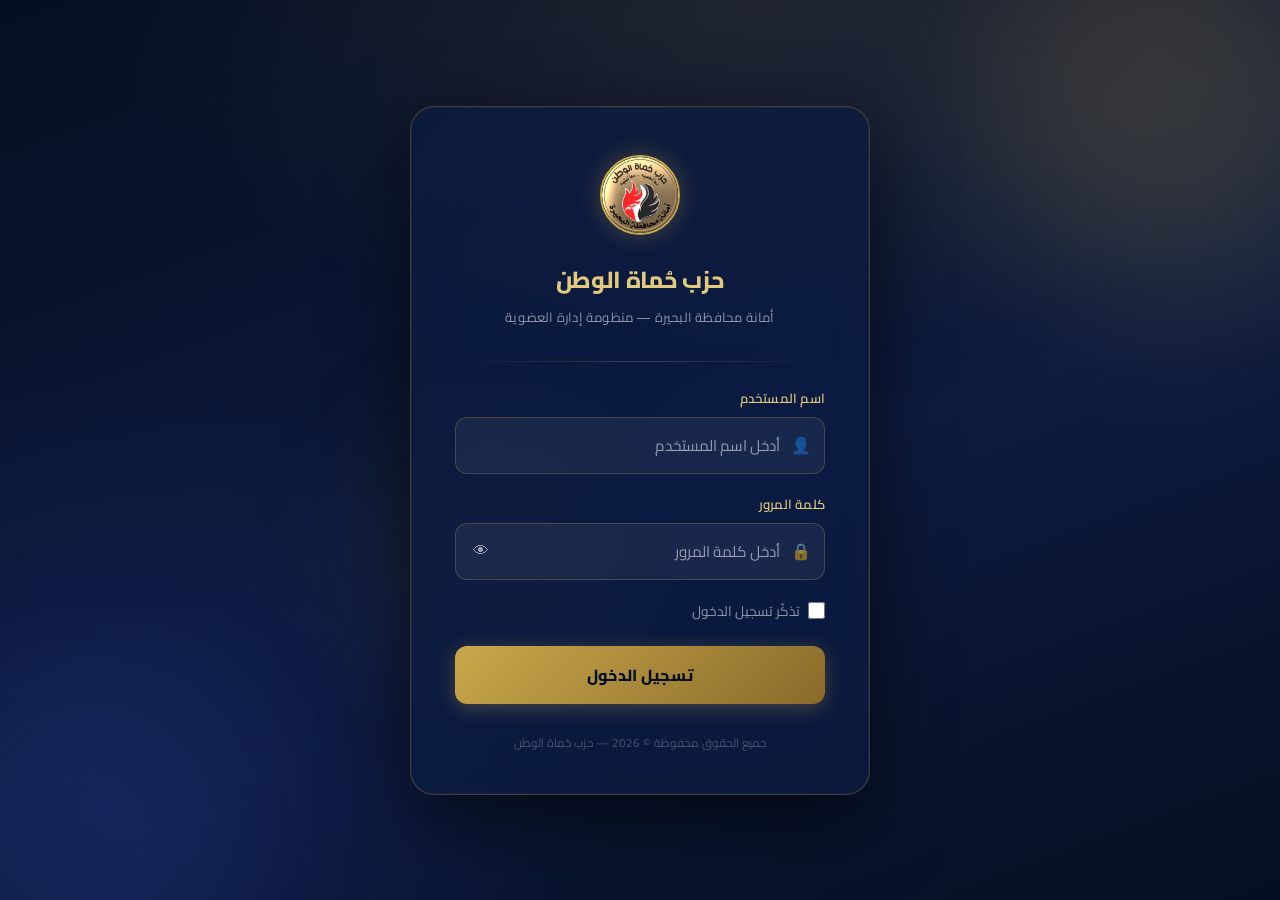
==== public/app.html @ d0244ce8 "feat: landing page + app separation + scrollbar fix" ====
<!DOCTYPE html>
<html lang="ar" dir="rtl">
<head>
  <meta charset="UTF-8">
  <meta name="viewport" content="width=device-width, initial-scale=1.0">
  <title>حزب حماة الوطن - منظومة طلبات العضوية وقاعدة البيانات</title>
  
  <!-- Google Fonts for premium Arabic typography -->
  <link rel="preconnect" href="https://fonts.googleapis.com">
  <link rel="preconnect" href="https://fonts.gstatic.com" crossorigin>
  <link href="https://fonts.googleapis.com/css2?family=Cairo:wght@400;600;700;800;900&family=Tajawal:wght@400;500;700;800&family=Amiri:ital,wght@0,400;0,700;1,400&display=swap" rel="stylesheet">
  
  <link rel="stylesheet" href="style.css?v=3.0">
  <link rel="shortcut icon" href="assets/badge.jpg" type="image/jpeg">
</head>
<body>

  <!-- Top App Navigation & Header -->
  <header class="app-header no-print">
    <div class="header-container">
      <div class="brand-box">
        <img src="assets/badge.jpg" alt="بادج حزب حماة الوطن - أمانة محافظة البحيرة" class="header-badge-img">
        <div class="brand-text">
          <h1>حزب حُماة الوطن</h1>
          <p class="slogan">معاً نحميه .. معاً نبنيه &bull; أمانة محافظة البحيرة</p>
        </div>
      </div>

      <nav class="nav-tabs" role="tablist">
        <button class="nav-tab active" data-target="tab-form" id="btn-tab-form">
          <span class="icon">📝</span>
          <span>استمارة العضوية</span>
        </button>
        <button class="nav-tab" data-target="tab-database" id="btn-tab-database">
          <span class="icon">🗄️</span>
          <span>سجل الأعضاء والبيانات</span>
          <span class="badge-count" id="header-member-count">0</span>
        </button>
        <button class="nav-tab" data-target="tab-stats" id="btn-tab-stats">
          <span class="icon">📊</span>
          <span>الإحصائيات والتقارير</span>
        </button>
        <button class="nav-tab" data-target="tab-print-preview" id="btn-tab-print-preview">
          <span class="icon">🖨️</span>
          <span>معاينة الطباعة الرسمية</span>
        </button>
        <button class="nav-tab" data-target="tab-users" id="btn-tab-users" onclick="fetchUsers()" style="display:none">
          <span class="icon">👥</span>
          <span>إدارة المستخدمين</span>
        </button>
      </nav>

      <div class="header-actions">
        <button class="btn-home-icon" onclick="switchTab('tab-form'); resetForm();" title="الصفحة الرئيسية">
          🏠
        </button>
        <button class="btn btn-outline" id="btn-export-header" title="تصدير قاعدة البيانات إلى ملف Excel" onclick="exportCSV()">
          📥 تصدير Excel
        </button>
        <button class="btn btn-primary" onclick="switchTab('tab-form'); resetForm();" id="btn-new-app">
          ➕ طلب جديد
        </button>
        <!-- User Info -->
        <div id="header-user-info" class="header-user-info"></div>
      </div>
    </div>
  </header>

  <!-- Main Application Container -->
  <main class="main-content">
    
    <!-- ========================================================================= -->
    <!-- TAB 1: استمارة طلب العضوية الإلكترونية -->
    <!-- ========================================================================= -->
    <section id="tab-form" class="tab-pane active no-print">
      <div class="form-wrapper">
        
        <!-- Form Header Card -->
        <div class="form-title-card">
          <div class="title-decor-badge">
            <img src="assets/badge.jpg" alt="شعار حماة الوطن" class="badge-form-top">
          </div>
          <div class="title-details">
            <span class="party-subhead">جمهورية مصر العربية &bull; حزب حماة الوطن</span>
            <h2 id="form-main-heading">استمارة طلب عضوية</h2>
            <p class="party-motto">"معاً نحميه .. معاً نبنيه - حزب كل المصريين"</p>
          </div>
          <div class="form-meta-tag">
            <span class="meta-label" id="form-mode-label">طلب انضمام جديد</span>
            <span class="meta-number" id="form-display-number">HW-BH-2026-XXXX</span>
          </div>
        </div>

        <!-- نوع الطلب: عضو جديد أم تجديد عضوية -->
        <div class="membership-type-selector-card">
          <div class="selector-header">
            <h3>📌 اختر نوع المعاملة :</h3>
            <p>يرجى تحديد ما إذا كنت تنضم للحزب لأول مرة، أو عضو مسجل ترغب في تجديد العضوية وتحديث بياناتك</p>
          </div>
          <div class="mode-options-grid">
            <label class="mode-option-card active" id="card-mode-new" onclick="setMembershipMode('new')">
              <input type="radio" name="membership_mode" value="new" checked>
              <div class="mode-content">
                <span class="mode-icon">🌟</span>
                <div class="mode-text">
                  <strong>عضو جديد (طلب انضمام لأول مرة)</strong>
                  <p>تسجيل استمارة عضوية جديدة وإدخال البيانات لأول مرة</p>
                </div>
              </div>
            </label>

            <label class="mode-option-card" id="card-mode-renew" onclick="setMembershipMode('renew')">
              <input type="radio" name="membership_mode" value="renew">
              <div class="mode-content">
                <span class="mode-icon">🔄</span>
                <div class="mode-text">
                  <strong>عضو قائم (تجديد عضوية / تحديث بيانات)</strong>
                  <p>استرجاع البيانات تلقائياً بالرقم القومي أو الاسم لتجديد العضوية</p>
                </div>
              </div>
            </label>
          </div>

          <!-- صندوق البحث والاسترجاع للعضو القائم -->
          <div id="renewal-search-box" class="renewal-search-container hidden">
            <div class="renewal-search-inner">
              <label for="renew-search-input">
                <strong>🔍 استرجاع بيانات العضو المسجل من قاعدة البيانات :</strong>
              </label>
              <div class="search-input-group">
                <input type="text" id="renew-search-input" placeholder="أدخل الرقم القومي (١٤ رقم) أو الاسم أو رقم العضوية..." autocomplete="off">
                <button type="button" class="btn btn-primary" onclick="searchExistingMember()" id="btn-renew-search">
                  ⚡ بحث واسترجاع البيانات
                </button>
              </div>
              <div id="renew-search-results" class="search-dropdown-results hidden"></div>
              <div id="renew-alert-box" class="renew-alert-box hidden"></div>
            </div>
          </div>
        </div>

        <form id="membership-form" class="official-form" novalidate>
          <input type="hidden" id="edit-member-id" value="">

          <!-- القسم الأول: البيانات الشخصية والوظيفية -->
          <div class="form-section">
            <div class="section-header">
              <span class="section-num">١</span>
              <h3>البيانات الشخصية وبيانات الإقامة والعمل</h3>
            </div>

            <div class="grid-2-cols">
              
              <!-- الاسم رباعي -->
              <div class="form-group required">
                <label for="full_name">الاســـم رباعـــي :</label>
                <div class="input-wrap">
                  <input type="text" id="full_name" name="full_name" required placeholder="أدخل الاسم رباعياً كما هو بالبطاقة" autocomplete="name">
                </div>
              </div>

              <!-- اسم الشهرة -->
              <div class="form-group">
                <label for="nickname">اســـم الشهـــرة :</label>
                <div class="input-wrap">
                  <input type="text" id="nickname" name="nickname" placeholder="اسم الشهرة أو اللقب المعروف به">
                </div>
              </div>

              <!-- الرقم القومي -->
              <div class="form-group required">
                <label for="national_id">الرقـــم القومـــي (١٤ رقماً) :</label>
                <div class="input-wrap">
                  <input type="text" id="national_id" name="national_id" maxlength="14" required placeholder="الرقم القومي المكون من 14 رقم" pattern="[0-9]{14}">
                </div>
                <small class="field-hint" id="nid-hint">سيتم استنتاج تاريخ الميلاد والمحافظة تلقائياً من الرقم القومي</small>
              </div>

              <!-- صادر من وتاريخه -->
              <div class="grid-2-subcols">
                <div class="form-group">
                  <label for="id_issued_by">صــــادر مـــن :</label>
                  <input type="text" id="id_issued_by" name="id_issued_by" placeholder="سجل مدني دمنهور / كفر الدوار...">
                </div>
                <div class="form-group">
                  <label for="id_issue_date">بتاريـــــــــخ :</label>
                  <input type="date" id="id_issue_date" name="id_issue_date">
                </div>
              </div>

              <!-- البريد الإلكتروني -->
              <div class="form-group">
                <label for="email">البريد الإلكتروني :</label>
                <div class="input-wrap">
                  <input type="email" id="email" name="email" placeholder="example@domain.com" dir="ltr" class="ltr-input">
                </div>
              </div>

              <!-- تاريخ الميلاد -->
              <div class="form-group">
                <label for="birth_date">تاريـــخ الميـــلاد :</label>
                <input type="date" id="birth_date" name="birth_date">
              </div>

              <!-- محل الإقامة الحالي -->
              <div class="form-group">
                <label for="address">محل الإقامة الحالي :</label>
                <input type="text" id="address" name="address" placeholder="العنوان بالتفصيل (المركز / الحي / الشارع)">
              </div>

              <!-- المحافظة -->
              <div class="form-group">
                <label for="governorate">المحافظــــــــــــــة :</label>
                <select id="governorate" name="governorate" onchange="handleGovernorateChange()">
                  <option value="البحيرة" selected>البحيرة</option>
                  <option value="الإسكندرية">الإسكندرية</option>
                  <option value="القاهرة">القاهرة</option>
                  <option value="الجيزة">الجيزة</option>
                  <option value="الغربية">الغربية</option>
                  <option value="كفر الشيخ">كفر الشيخ</option>
                  <option value="المنوفية">المنوفية</option>
                  <option value="الشرقية">الشرقية</option>
                  <option value="الدقهلية">الدقهلية</option>
                  <option value="دمياط">دمياط</option>
                  <option value="مرسى مطروح">مرسى مطروح</option>
                  <option value="القليوبية">القليوبية</option>
                  <option value="محافظة أخرى">محافظة أخرى...</option>
                </select>
              </div>

              <!-- الدائرة الانتخابية (Combobox) -->
              <div class="form-group" id="electoral-district-container">
                <label for="electoral_district">الدائرة الانتخابيـة (المركز / البندر) :</label>
                <select id="electoral_district" name="electoral_district" onchange="handleElectoralDistrictChange()">
                  <option value="">-- اختر المركز أو الدائرة الانتخابية (محافظة البحيرة) --</option>
                  <option value="بندر دمنهور">بندر دمنهور</option>
                  <option value="مركز دمنهور">مركز دمنهور</option>
                  <option value="بندر كفر الدوار">بندر كفر الدوار</option>
                  <option value="مركز كفر الدوار">مركز كفر الدوار</option>
                  <option value="ايتاي البارود">ايتاي البارود</option>
                  <option value="الدلنجات">الدلنجات</option>
                  <option value="كوم حمادة">كوم حمادة</option>
                  <option value="شبراخيت">شبراخيت</option>
                  <option value="الرحمانية">الرحمانية</option>
                  <option value="المحمودية">المحمودية</option>
                  <option value="رشيد">رشيد</option>
                  <option value="ادكو">ادكو</option>
                  <option value="ابوحمص">ابوحمص</option>
                  <option value="حوش عيسى">حوش عيسى</option>
                  <option value="ابو المطامير">ابو المطامير</option>
                  <option value="النوبارية">النوبارية</option>
                  <option value="بدر">بدر</option>
                  <option value="وادى النطرون">وادى النطرون</option>
                  <option value="other">مركز / دائرة أخرى (كتابة يدوية)...</option>
                </select>
                <input type="text" id="electoral_district_custom" name="electoral_district_custom" placeholder="اكتب اسم المركز / الدائرة الانتخابية يدوياً..." style="display:none; margin-top: 8px;">
                <small class="field-hint">📍 قائمة منسدلة (Combobox) تحتوي على كافة مراكز وبنادر محافظة البحيرة للاختيار المباشر منها.</small>
              </div>

              <!-- النقابة المنتمي إليها -->
              <div class="form-group">
                <label for="syndicate">النقابة المنتمي إليها :</label>
                <input type="text" id="syndicate" name="syndicate" placeholder="نقابة المهندسين / الأطباء / المعلمين / المحامين / التجاريين...">
              </div>

              <!-- آخر مؤهل ودرجة علمية -->
              <div class="form-group">
                <label for="qualification">آخر مؤهل ودرجة علمية :</label>
                <input type="text" id="qualification" name="qualification" placeholder="بكالوريوس / ليسانس / ماجستير / دكتوراه / دبلوم...">
              </div>

              <!-- الوظيفة -->
              <div class="form-group">
                <label for="job_title">الوظيفـــــــــــــــــــة :</label>
                <input type="text" id="job_title" name="job_title" placeholder="المسمى الوظيفي الحالي">
              </div>

              <!-- محل العمل -->
              <div class="form-group">
                <label for="workplace">محــــل العمـــــــل :</label>
                <input type="text" id="workplace" name="workplace" placeholder="اسم الجهة أو الشركة أو المؤسسة">
              </div>

              <!-- قطاع العمل ومجالاته -->
              <div class="form-group">
                <label for="work_sector">قطاع العمل ومجالاته :</label>
                <input type="text" id="work_sector" name="work_sector" placeholder="حكومي / خاص / أعمال حرة / قطاع طبي / تعليم / زراعي...">
              </div>

              <!-- رقم التليفون -->
              <div class="form-group">
                <label for="phone">رقـــــم التليفــــــون :</label>
                <input type="text" id="phone" name="phone" placeholder="التليفون الأرضي (مع كود المحافظة)" dir="ltr" class="ltr-input">
              </div>

              <!-- رقم المحمول -->
              <div class="form-group required">
                <label for="mobile">رقــــم المحمـــــول :</label>
                <input type="text" id="mobile" name="mobile" required placeholder="01xxxxxxxxx" dir="ltr" class="ltr-input" maxlength="11">
              </div>

            </div>

            <!-- المناصب العامة أو التطوعية -->
            <div class="form-group full-width" style="margin-top: 15px;">
              <label for="public_positions">المناصب العامة أو التطوعية في أية جهات أو مؤسسات حالياً أو سابقاً :</label>
              <textarea id="public_positions" name="public_positions" rows="2" placeholder="المناصب القيادية، الجمعيات الخيرية، المجالس التطوعية، النقابية أو المجتمعية..."></textarea>
            </div>
          </div>

          <!-- القسم الثاني: الأنشطة التي يمكن المشاركة فيها -->
          <div class="form-section">
            <div class="section-header">
              <span class="section-num">٢</span>
              <h3>الأنشطة التي يمكن المشاركة فيها :</h3>
            </div>
            <p class="section-desc">حدد اللجان أو الأنشطة الحزبية التي ترغب في تفعيل عضويتك ومشاركتك من خلالها (يمكنك اختيار أكثر من نشاط):</p>

            <div class="activities-grid">
              <label class="activity-card">
                <input type="checkbox" name="activities" value="شبابي">
                <span class="card-box">
                  <span class="act-icon">⚡</span>
                  <span class="act-title">شبابي</span>
                </span>
              </label>

              <label class="activity-card">
                <input type="checkbox" name="activities" value="ثقافي">
                <span class="card-box">
                  <span class="act-icon">📚</span>
                  <span class="act-title">ثقافي</span>
                </span>
              </label>

              <label class="activity-card">
                <input type="checkbox" name="activities" value="سياسي">
                <span class="card-box">
                  <span class="act-icon">🏛️</span>
                  <span class="act-title">سياسي</span>
                </span>
              </label>

              <label class="activity-card">
                <input type="checkbox" name="activities" value="علمي">
                <span class="card-box">
                  <span class="act-icon">🔬</span>
                  <span class="act-title">علمي</span>
                </span>
              </label>

              <label class="activity-card">
                <input type="checkbox" name="activities" value="مرأة">
                <span class="card-box">
                  <span class="act-icon">👩</span>
                  <span class="act-title">مرأة</span>
                </span>
              </label>

              <label class="activity-card">
                <input type="checkbox" name="activities" value="جماهيري">
                <span class="card-box">
                  <span class="act-icon">👥</span>
                  <span class="act-title">جماهيري</span>
                </span>
              </label>

              <label class="activity-card">
                <input type="checkbox" name="activities" value="تنظيم">
                <span class="card-box">
                  <span class="act-icon">📋</span>
                  <span class="act-title">تنظيم</span>
                </span>
              </label>

              <label class="activity-card">
                <input type="checkbox" name="activities" value="إعلام">
                <span class="card-box">
                  <span class="act-icon">🎙️</span>
                  <span class="act-title">إعلام</span>
                </span>
              </label>

              <label class="activity-card">
                <input type="checkbox" name="activities" value="علاقات عامة">
                <span class="card-box">
                  <span class="act-icon">🤝</span>
                  <span class="act-title">علاقات عامة</span>
                </span>
              </label>

              <label class="activity-card">
                <input type="checkbox" name="activities" value="رياضي">
                <span class="card-box">
                  <span class="act-icon">⚽</span>
                  <span class="act-title">رياضي</span>
                </span>
              </label>

              <label class="activity-card">
                <input type="checkbox" name="activities" value="استراتيجي">
                <span class="card-box">
                  <span class="act-icon">🎯</span>
                  <span class="act-title">استراتيجي</span>
                </span>
              </label>
            </div>
          </div>

          <!-- القسم الثالث: الانتماء لأحزاب أخرى والترشح للانتخابات -->
          <div class="form-section">
            <div class="section-header">
              <span class="section-num">٣</span>
              <h3>السجل السياسي والانتخابي السابق</h3>
            </div>

            <!-- هل سبق الانتماء لأحزاب أخرى -->
            <div class="conditional-block">
              <div class="radio-question">
                <span class="q-title">هل سبق الانتماء لأحزاب أخرى ؟</span>
                <div class="radio-options">
                  <label class="radio-label">
                    <input type="radio" name="previous_parties_status" value="yes" onchange="togglePartiesDetails(true)">
                    <span>(نعم)</span>
                  </label>
                  <label class="radio-label">
                    <input type="radio" name="previous_parties_status" value="no" checked onchange="togglePartiesDetails(false)">
                    <span>(لا)</span>
                  </label>
                </div>
              </div>

              <div id="parties-details-box" class="sub-fields-box hidden">
                <p class="sub-instruction">في حال نعم اذكر اسم الحزب أو الأحزاب خلال آخر ٢٠ سنة :</p>
                <div class="grid-2-cols">
                  <div class="form-group inline-numbered">
                    <span class="item-num">١-</span>
                    <input type="text" id="prev_party_1" placeholder="اسم الحزب الأول">
                  </div>
                  <div class="form-group inline-numbered">
                    <span class="item-num">٣-</span>
                    <input type="text" id="prev_party_3" placeholder="اسم الحزب الثالث">
                  </div>
                  <div class="form-group inline-numbered">
                    <span class="item-num">٢-</span>
                    <input type="text" id="prev_party_2" placeholder="اسم الحزب الثاني">
                  </div>
                  <div class="form-group inline-numbered">
                    <span class="item-num">٤-</span>
                    <input type="text" id="prev_party_4" placeholder="اسم الحزب الرابع">
                  </div>
                </div>
              </div>
            </div>

            <hr class="section-divider">

            <!-- هل سبق الترشح في أية انتخابات -->
            <div class="conditional-block">
              <div class="radio-question">
                <span class="q-title">هل سبق الترشح في أية انتخابات من قبل ؟</span>
                <div class="radio-options">
                  <label class="radio-label">
                    <input type="radio" name="elections_nomination_status" value="yes" onchange="toggleElectionsDetails(true)">
                    <span>(نعم)</span>
                  </label>
                  <label class="radio-label">
                    <input type="radio" name="elections_nomination_status" value="no" checked onchange="toggleElectionsDetails(false)">
                    <span>(لا)</span>
                  </label>
                </div>
              </div>

              <div id="elections-details-box" class="sub-fields-box hidden">
                <p class="sub-instruction">في حال ذكر نعم برجاء ذكر جهة الترشيح :</p>
                <div class="election-entities-wrap">
                  <label class="check-inline"><input type="checkbox" name="elections_entities" value="مجلس نواب"> مجلس نواب</label>
                  <label class="check-inline"><input type="checkbox" name="elections_entities" value="مجلس شيوخ"> مجلس شيوخ</label>
                  <label class="check-inline"><input type="checkbox" name="elections_entities" value="أندية نقابات"> أندية نقابات</label>
                  <label class="check-inline"><input type="checkbox" name="elections_entities" value="مجالس محلية"> مجالس محلية</label>
                  <label class="check-inline"><input type="checkbox" name="elections_entities" value="اتحادات رياضية"> اتحادات رياضية</label>
                  <label class="check-inline"><input type="checkbox" name="elections_entities" value="مراكز شباب"> مراكز شباب</label>
                  <label class="check-inline"><input type="checkbox" name="elections_entities" value="اتحادات طلابية"> اتحادات طلابية</label>
                  <label class="check-inline"><input type="checkbox" name="elections_entities" value="أخرى" id="chk-election-other" onchange="document.getElementById('elections_other_entity').disabled = !this.checked"> أخرى :</label>
                  <input type="text" id="elections_other_entity" name="elections_other_entity" placeholder="حدد جهة الترشيح الأخرى" disabled class="small-text-input">
                </div>

                <div class="form-group full-width" style="margin-top: 15px;">
                  <label for="elections_details">برجاء إثبات أعوام الترشح ونتيجتها وأية بيانات ترغب في إثباتها بشأن النشاط العام والسياسي :</label>
                  <textarea id="elections_details" name="elections_details" rows="2" placeholder="اكتب تفاصيل أعوام الترشح والنتائج المحققة والمشاركات العامة..."></textarea>
                </div>
              </div>
            </div>

            <hr class="section-divider">

            <!-- اسم مؤيد الطلب وصفته -->
            <div class="grid-2-cols">
              <div class="form-group">
                <label for="endorser_name">اسم مؤيد الطلب :</label>
                <input type="text" id="endorser_name" name="endorser_name" placeholder="اسم العضو أو القيادي المؤيد للطلب">
              </div>
              <div class="form-group">
                <label for="endorser_title">صفتـــــــــــه :</label>
                <input type="text" id="endorser_title" name="endorser_title" placeholder="صفته الحزبية أو الوظيفية">
              </div>
            </div>
          </div>

          <!-- القسم الرابع: المرفقات (الصورة الشخصية وبطاقة الرقم القومي) -->
          <div class="form-section">
            <div class="section-header">
              <span class="section-num">٤</span>
              <h3>المرفقات والمستندات المطلوبة (صورة البطاقة + صور شخصية)</h3>
            </div>
            
            <div class="grid-2-cols upload-section">
              
              <!-- الصورة الشخصية -->
              <div class="upload-card">
                <div class="upload-info">
                  <span class="upload-icon">👤</span>
                  <h4>الصورة الشخصية (حديثة)</h4>
                  <p>مرفق ٢ صورة شخصية للمتقدم</p>
                </div>
                <div class="upload-control">
                  <input type="file" id="input_photo" accept="image/*" class="file-input-hidden" onchange="handleFilePreview(this, 'preview_photo')">
                  <label for="input_photo" class="btn btn-file">📁 اختيار صورة</label>
                  <div class="preview-box" id="box_preview_photo">
                    <img id="preview_photo" src="assets/badge.jpg" alt="معاينة الصورة الشخصية">
                  </div>
                </div>
              </div>

              <!-- صورة بطاقة الرقم القومي -->
              <div class="upload-card">
                <div class="upload-info">
                  <span class="upload-icon">🪪</span>
                  <h4>صورة بطاقة الرقم القومي</h4>
                  <p>مرفق صورة بطاقة الرقم القومي سارية</p>
                </div>
                <div class="upload-control">
                  <input type="file" id="input_national_id" accept="image/*" class="file-input-hidden" onchange="handleFilePreview(this, 'preview_national_id')">
                  <label for="input_national_id" class="btn btn-file">📁 اختيار صورة البطاقة</label>
                  <div class="preview-box id-card-preview" id="box_preview_nid">
                    <img id="preview_national_id" src="assets/badge.jpg" alt="معاينة بطاقة الرقم القومي">
                  </div>
                </div>
              </div>

            </div>
          </div>

          <!-- القسم الخامس: التعليمات والإقرار الرسمي (تكتب كما هي دون أي تحريف) -->
          <div class="form-section pledge-section">
            <div class="pledge-header">
              <span class="badge-eagle">🦅</span>
              <h3>السيد الفريق / رئيس الحزب</h3>
            </div>

            <div class="official-pledge-text">
              <p>
                <strong>« أرغب في الانضمام لحزب حماة الوطن .. مؤمناً بلائحته وأهدافه .. مقدراً لكل جهد من أجل رفعة مصرنا الحبيبة وأقر أنني لست عضواً في أي حزب سياسي آخر وبياناتي عالية صحيحة وعلى مسئوليتي. وهذا إقرار مني بذلك ... »</strong>
              </p>
            </div>

            <div class="pledge-signatures-grid">
              <div class="sig-col">
                <div class="sig-row">
                  <span class="sig-title">التاريـــــخ :</span>
                  <span class="sig-val" id="pledge-date-val">2026 / 08 / 15</span>
                </div>
                <div class="sig-row">
                  <span class="sig-title">الـــــرأي :</span>
                  <span class="sig-val text-muted">[ خاص بأمانة شئون العضوية ]</span>
                </div>
              </div>

              <div class="sig-col">
                <div class="sig-row">
                  <span class="sig-title">الاســـــم :</span>
                  <span class="sig-val font-bold" id="pledge-name-val">مقدم الطلب</span>
                </div>
                <div class="sig-row">
                  <span class="sig-title">التوقيــــع :</span>
                  <div class="signature-line-box">
                    <label class="check-pledge">
                      <input type="checkbox" id="pledge-agreed" required checked>
                      <span>أقر بصحة البيانات وموافقتي على نص الإقرار أعلاه</span>
                    </label>
                  </div>
                </div>
              </div>
            </div>

            <div class="official-footer-note">
              <div class="officer-box">
                <span class="note-attachments">📌 مرفق صورة الرقم القومي + ٢ صورة شخصية</span>
                <span class="officer-sign">أمين شئون العضوية : ( ............................................... )</span>
              </div>
              <div class="party-seal-text">
                حزب حماة الوطن - حزب كل المصريين
              </div>
            </div>
          </div>

          <!-- أزرار الإجراءات -->
          <div class="form-actions-bar">
            <button type="submit" class="btn btn-success btn-lg" id="btn-submit-form">
              💾 حفظ وتسجيل الاستمارة في قاعدة البيانات
            </button>
            <button type="button" class="btn btn-secondary btn-lg" onclick="saveAndPrintPreview()">
              🖨️ حفظ ومعاينة الطباعة الرسمية
            </button>
            <button type="button" class="btn btn-outline btn-lg" onclick="resetForm()">
              🔄 تفريغ الحقول
            </button>
          </div>

        </form>
      </div>
    </section>

    <!-- ========================================================================= -->
    <!-- TAB 2: سجل وقاعدة بيانات الأعضاء (Dashboard) -->
    <!-- ========================================================================= -->
    <section id="tab-database" class="tab-pane no-print">
      <div class="database-wrapper">
        
        <!-- Dashboard Top Bar -->
        <div class="db-header-card">
          <div class="db-title-area">
            <h2>سجل أعضاء حزب حماة الوطن</h2>
            <p>قاعدة البيانات المركزية لأمانة محافظة البحيرة - عرض وتصفية وبحث وطباعة الاستمارات</p>
          </div>
          <div class="db-actions-area">
            <button class="btn btn-excel" onclick="exportCSV()">
              📊 تصدير البيانات إلى Excel (CSV)
            </button>
            <button class="btn btn-primary" onclick="switchTab('tab-form'); resetForm();">
              ➕ إضافة استمارة جديدة
            </button>
          </div>
        </div>

        <!-- Filter & Search Controls -->
        <div class="filter-card">
          <div class="search-box">
            <span class="search-icon">🔍</span>
            <input type="text" id="search-input" placeholder="ابحث بالاسم، الرقم القومي، رقم المحمول، الدائرة، الوظيفة..." onkeyup="debounceSearch()">
          </div>

          <div class="filter-dropdowns">
            <div class="filter-item">
              <label>اللجنة / النشاط :</label>
              <select id="filter-activity" onchange="fetchMembers()">
                <option value="">جميع الأنشطة واللجان</option>
                <option value="شبابي">شبابي</option>
                <option value="ثقافي">ثقافي</option>
                <option value="سياسي">سياسي</option>
                <option value="علمي">علمي</option>
                <option value="مرأة">مرأة</option>
                <option value="جماهيري">جماهيري</option>
                <option value="تنظيم">تنظيم</option>
                <option value="إعلام">إعلام</option>
                <option value="علاقات عامة">علاقات عامة</option>
                <option value="رياضي">رياضي</option>
                <option value="استراتيجي">استراتيجي</option>
              </select>
            </div>

            <div class="filter-item">
              <label>حالة الطلب :</label>
              <select id="filter-status" onchange="fetchMembers()">
                <option value="">جميع الحالات</option>
                <option value="قيد المراجعة">قيد المراجعة</option>
                <option value="معتمد">معتمد</option>
                <option value="مقبول">مقبول</option>
                <option value="مرفوض">مرفوض</option>
              </select>
            </div>

            <div class="filter-item">
              <label>المحافظة :</label>
              <select id="filter-governorate" onchange="handleFilterGovChange()">
                <option value="">جميع المحافظات</option>
                <option value="البحيرة">البحيرة</option>
                <option value="الإسكندرية">الإسكندرية</option>
                <option value="القاهرة">القاهرة</option>
                <option value="الجيزة">الجيزة</option>
                <option value="الغربية">الغربية</option>
                <option value="كفر الشيخ">كفر الشيخ</option>
              </select>
            </div>

            <div class="filter-item" id="filter-district-item">
              <label>الدائرة الانتخابية :</label>
              <select id="filter-district" onchange="fetchMembers()">
                <option value="">جميع الدوائر</option>
                <option value="بندر دمنهور">بندر دمنهور</option>
                <option value="مركز دمنهور">مركز دمنهور</option>
                <option value="ايتاي البارود">ايتاي البارود</option>
                <option value="الدلنجات">الدلنجات</option>
                <option value="كوم حمادة">كوم حمادة</option>
                <option value="شبراخيت">شبراخيت</option>
                <option value="الرحمانية">الرحمانية</option>
                <option value="المحمودية">المحمودية</option>
                <option value="رشيد">رشيد</option>
                <option value="ادكو">ادكو</option>
                <option value="بندر كفر الدوار">بندر كفر الدوار</option>
                <option value="مركز كفر الدوار">مركز كفر الدوار</option>
                <option value="ابوحمص">ابوحمص</option>
                <option value="حوش عيسى">حوش عيسى</option>
                <option value="ابو المطامير">ابو المطامير</option>
                <option value="النوبارية">النوبارية</option>
                <option value="بدر">بدر</option>
                <option value="وادى النطرون">وادى النطرون</option>
              </select>
            </div>

            <button class="btn btn-outline" onclick="resetFilters()">
              إعادة ضبط
            </button>
          </div>
        </div>

        <!-- Members Table -->
        <div class="table-container">
          <table class="members-table" id="members-table">
            <thead>
              <tr>
                <th>م</th>
                <th>رقم العضوية</th>
                <th>الاسم رباعي</th>
                <th>الرقم القومي</th>
                <th>المحافظة / الدائرة</th>
                <th>المحمول</th>
                <th>الوظيفة</th>
                <th>الأنشطة واللجان</th>
                <th>الحالة</th>
                <th>الإجراءات والطباعة</th>
              </tr>
            </thead>
            <tbody id="members-table-body">
              <!-- Loaded dynamically via JS -->
            </tbody>
          </table>
          <div id="table-loading" class="loading-state hidden">
            <div class="spinner"></div>
            <p>جاري تحميل سجلات الأعضاء...</p>
          </div>
          <div id="table-empty" class="empty-state hidden">
            <span class="empty-icon">📂</span>
            <h3>لا توجد استمارات مطابقة للبحث</h3>
            <p>يمكنك تسجيل طلب عضوية جديد أو تغيير معايير البحث والفلترة أعلاه.</p>
          </div>
        </div>

      </div>
    </section>

    <!-- ========================================================================= -->
    <!-- TAB 3: الإحصائيات والتقارير -->
    <!-- ========================================================================= -->
    <section id="tab-stats" class="tab-pane no-print">
      <div class="stats-wrapper">
        <div class="db-header-card">
          <div class="db-title-area">
            <h2>إحصائيات وتقارير طلبات العضوية</h2>
            <p>نظرة عامة على أعداد العضويات وتوزيع اللجان الحزبية والمحافظات</p>
          </div>
        </div>

        <!-- Stats Counter Cards -->
        <div class="stats-cards-grid">
          <div class="stat-card stat-gold">
            <div class="stat-icon">👥</div>
            <div class="stat-info">
              <span class="stat-label">إجمالي الاستمارات المسجلة</span>
              <h3 id="stat-total-count">0</h3>
            </div>
          </div>

          <div class="stat-card stat-green">
            <div class="stat-icon">✅</div>
            <div class="stat-info">
              <span class="stat-label">العضويات المعتمدة</span>
              <h3 id="stat-approved-count">0</h3>
            </div>
          </div>

          <div class="stat-card stat-yellow">
            <div class="stat-icon">⏳</div>
            <div class="stat-info">
              <span class="stat-label">الطلبات قيد المراجعة</span>
              <h3 id="stat-pending-count">0</h3>
            </div>
          </div>

          <div class="stat-card stat-blue">
            <div class="stat-icon">🏛️</div>
            <div class="stat-info">
              <span class="stat-label">أمانة البحيرة</span>
              <h3 id="stat-beheira-count">0</h3>
            </div>
          </div>
        </div>

        <!-- Activities Breakdown Chart / Cards -->
        <div class="stats-section-card">
          <h3>توزيع رغبات المشاركة في اللجان والأنشطة الحزبية</h3>
          <div class="activities-stats-bars" id="activities-stats-container">
            <!-- Rendered by JS -->
          </div>
        </div>
      </div>
    </section>

    <!-- ========================================================================= -->
    <!-- TAB 4 & PRINT: استمارة الطباعة الرسمية A4 طبق الأصل -->
    <!-- ========================================================================= -->
    <section id="tab-print-preview" class="tab-pane">
      
      <!-- Top Print Action Bar (Hidden when printing) -->
      <div class="print-control-bar no-print">
        <div class="print-info">
          <h3>🖨️ نموذج الطباعة الرسمي (A4)</h3>
          <p>استمارة عضوية مطابقة للنموذج الورقي الرسمي لحزب حماة الوطن جاهزة للطباعة أو الحفظ كـ PDF</p>
        </div>
        <div class="print-buttons">
          <button class="btn btn-success btn-lg" onclick="window.print()">
            🖨️ طباعة الاستمارة الآن (Print / PDF)
          </button>
          <button class="btn btn-outline" onclick="switchTab('tab-database')">
            🔙 العودة لسجل الأعضاء
          </button>
        </div>
      </div>

      <!-- A4 Page Container (This matches Image 2 exactly) -->
      <div class="a4-sheet-container" id="printable-sheet">
        
        <!-- Watermark Badge -->
        <div class="watermark-bg">
          <img src="assets/badge.jpg" alt="العلامة المائية لحزب حماة الوطن">
        </div>

        <!-- Official Header -->
        <header class="sheet-header">
          <!-- Top Right -->
          <div class="header-right-col">
            <h2 class="party-name-bold">حزب حُماة الوطن</h2>
            <p class="party-slogan-line">معاً نحميه .. معاً نبنيه</p>
          </div>

          <!-- Top Left Party Logo -->
          <div class="header-left-col">
            <div class="logo-wrapper-print">
              <img src="assets/badge.jpg" alt="شعار حزب حماة الوطن" class="official-badge-sheet">
            </div>
          </div>
        </header>

        <!-- Form Main Title -->
        <div class="sheet-main-title">
          <h1>استمارة طلب عضوية</h1>
        </div>

        <!-- Form Rows (Personal & Professional Data) -->
        <div class="sheet-data-table">
          
          <!-- Row 1: الاسم رباعي & اسم الشهرة -->
          <div class="sheet-row">
            <div class="sheet-cell cell-right">
              <span class="label-txt">الاســـم رباعـــي :</span>
              <span class="dotted-fill" id="print-full-name">...........................................................................</span>
            </div>
            <div class="sheet-cell cell-left">
              <span class="label-txt">اســـم الشهـــرة :</span>
              <span class="dotted-fill" id="print-nickname">...................................................</span>
            </div>
          </div>

          <!-- Row 2: الرقم القومي & صادر من & بتاريخ -->
          <div class="sheet-row">
            <div class="sheet-cell cell-right">
              <span class="label-txt">الرقـــم القومـــي :</span>
              <span class="dotted-fill" id="print-national-id">...........................................................................</span>
            </div>
            <div class="sheet-cell cell-left sub-split">
              <div class="sub-part">
                <span class="label-txt">صادر من :</span>
                <span class="dotted-fill" id="print-issued-by">........................</span>
              </div>
              <div class="sub-part">
                <span class="label-txt">بتاريـــــخ :</span>
                <span class="dotted-fill" id="print-issue-date">........................</span>
              </div>
            </div>
          </div>

          <!-- Row 3: البريد الإلكتروني & تاريخ الميلاد -->
          <div class="sheet-row">
            <div class="sheet-cell cell-right">
              <span class="label-txt">البريد الإلكتروني :</span>
              <span class="dotted-fill" id="print-email">...........................................................................</span>
            </div>
            <div class="sheet-cell cell-left">
              <span class="label-txt">تاريـــخ الميـــلاد :</span>
              <span class="dotted-fill" id="print-birth-date">...................................................</span>
            </div>
          </div>

          <!-- Row 4: محل الإقامة الحالي & المحافظة -->
          <div class="sheet-row">
            <div class="sheet-cell cell-right">
              <span class="label-txt">محل الإقامة الحالي :</span>
              <span class="dotted-fill" id="print-address">...........................................................................</span>
            </div>
            <div class="sheet-cell cell-left">
              <span class="label-txt">المحافظــــــــــــــة :</span>
              <span class="dotted-fill" id="print-governorate">...................................................</span>
            </div>
          </div>

          <!-- Row 5: الدائرة الانتخابية & النقابة المنتمي إليها -->
          <div class="sheet-row">
            <div class="sheet-cell cell-right">
              <span class="label-txt">الدائرة الانتخابيـة :</span>
              <span class="dotted-fill" id="print-electoral-district">...........................................................................</span>
            </div>
            <div class="sheet-cell cell-left">
              <span class="label-txt">النقابة المنتمي إليها :</span>
              <span class="dotted-fill" id="print-syndicate">...................................................</span>
            </div>
          </div>

          <!-- Row 6: آخر مؤهل ودرجة علمية & الوظيفة -->
          <div class="sheet-row">
            <div class="sheet-cell cell-right">
              <span class="label-txt">آخر مؤهل ودرجة علمية :</span>
              <span class="dotted-fill" id="print-qualification">...........................................................................</span>
            </div>
            <div class="sheet-cell cell-left">
              <span class="label-txt">الوظيفـــــــــــــــــــة :</span>
              <span class="dotted-fill" id="print-job-title">...................................................</span>
            </div>
          </div>

          <!-- Row 7: محل العمل & قطاع العمل ومجالاته -->
          <div class="sheet-row">
            <div class="sheet-cell cell-right">
              <span class="label-txt">محــــل العمـــــــل :</span>
              <span class="dotted-fill" id="print-workplace">...........................................................................</span>
            </div>
            <div class="sheet-cell cell-left">
              <span class="label-txt">قطاع العمل ومجالاته :</span>
              <span class="dotted-fill" id="print-work-sector">...................................................</span>
            </div>
          </div>

          <!-- Row 8: رقم التليفون & رقم المحمول -->
          <div class="sheet-row">
            <div class="sheet-cell cell-right">
              <span class="label-txt">رقـــــم التليفــــــون :</span>
              <span class="dotted-fill" id="print-phone">...........................................................................</span>
            </div>
            <div class="sheet-cell cell-left">
              <span class="label-txt">رقــــم المحمـــــول :</span>
              <span class="dotted-fill" id="print-mobile">...................................................</span>
            </div>
          </div>

          <!-- Row 9: المناصب العامة أو التطوعية -->
          <div class="sheet-row full-width-row">
            <div class="sheet-cell cell-full">
              <span class="label-txt">المناصب العامة أو التطوعية في أية جهات أو مؤسسات حالياً أو سابقاً :</span>
              <span class="dotted-fill" id="print-public-positions">................................................................................................................................................</span>
            </div>
          </div>

        </div>

        <!-- Section: الأنشطة التي يمكن المشاركة فيها -->
        <div class="sheet-activities-section">
          <div class="act-header-title">
            الأنشطة التي يمكن المشاركة فيها :
          </div>

          <!-- Table of Activities (Identical to original form table) -->
          <table class="sheet-activities-table">
            <tbody>
              <tr>
                <th>شبابي</th>
                <th>ثقافي</th>
                <th>سياسي</th>
                <th>علمي</th>
                <th>مرأة</th>
                <th>جماهيري</th>
                <th>تنظيم</th>
              </tr>
              <tr class="check-box-row">
                <td id="act-box-شبابي"></td>
                <td id="act-box-ثقافي"></td>
                <td id="act-box-سياسي"></td>
                <td id="act-box-علمي"></td>
                <td id="act-box-مرأة"></td>
                <td id="act-box-جماهيري"></td>
                <td id="act-box-تنظيم"></td>
              </tr>
              <tr>
                <th colspan="2">إعلام</th>
                <th colspan="2">علاقات عامة</th>
                <th colspan="2">رياضي</th>
                <th>استراتيجي</th>
              </tr>
              <tr class="check-box-row">
                <td colspan="2" id="act-box-إعلام"></td>
                <td colspan="2" id="act-box-علاقات عامة"></td>
                <td colspan="2" id="act-box-رياضي"></td>
                <td id="act-box-استراتيجي"></td>
              </tr>
            </tbody>
          </table>
        </div>

        <!-- Section: الانتماء لأحزاب أخرى -->
        <div class="sheet-question-block">
          <p class="question-line">
            هل سبق الانتماء لأحزاب أخرى (نعم) (لا) في حال نعم اذكر اسم الحزب أو الأحزاب خلال آخر ٢٠ سنة :
          </p>
          <div class="party-lines-grid">
            <div class="party-line-col">
              <span class="num-p">١-</span>
              <span class="dotted-fill" id="print-p1">...................................................................................</span>
            </div>
            <div class="party-line-col">
              <span class="num-p">٣-</span>
              <span class="dotted-fill" id="print-p3">...................................................................................</span>
            </div>
            <div class="party-line-col">
              <span class="num-p">٢-</span>
              <span class="dotted-fill" id="print-p2">...................................................................................</span>
            </div>
            <div class="party-line-col">
              <span class="num-p">٤-</span>
              <span class="dotted-fill" id="print-p4">...................................................................................</span>
            </div>
          </div>
        </div>

        <!-- Section: الترشح في أية انتخابات -->
        <div class="sheet-question-block">
          <p class="question-line">
            هل سبق الترشح في أية انتخابات من قبل (نعم) (لا) في حال ذكر نعم برجاء ذكر جهة الترشيح :
          </p>
          <p class="entities-choice-line">
            (مجلس نواب - مجلس شيوخ - أندية نقابات - مجالس محلية - اتحادات رياضية - مراكز شباب - اتحادات طلابية - أخرى (<span id="print-elections-other">...............</span>))
          </p>
          <p class="details-prompt-line">
            برجاء إثبات أعوام الترشح ونتيجتها وأية بيانات ترغب في إثباتها بشأن النشاط العام والسياسي :
          </p>
          <div class="write-lines">
            <p class="dotted-line" id="print-election-details-line1">................................................................................................................................................................................................</p>
            <p class="dotted-line" id="print-election-details-line2">................................................................................................................................................................................................</p>
          </div>
        </div>

        <!-- Endorser Line -->
        <div class="sheet-endorser-line">
          <div class="endorser-part">
            <span class="label-txt">اسم مؤيد الطلب :</span>
            <span class="dotted-fill" id="print-endorser-name">........................................................................</span>
          </div>
          <div class="endorser-part">
            <span class="label-txt">صفتـــــــــــه :</span>
            <span class="dotted-fill" id="print-endorser-title">........................................................</span>
          </div>
        </div>

        <!-- Official Pledge & Declarations (EXACT TEXT FROM DOCUMENT) -->
        <div class="sheet-official-pledge">
          <h4 class="pledge-to">السيد الفريق/ رئيس الحزب</h4>
          <p class="pledge-body">
            أرغب في الانضمام لحزب حماة الوطن .. مؤمناً بلائحته وأهدافه .. مقدراً لكل جهد من أجل رفعة مصرنا الحبيبة
            وأقر أنني لست عضواً في أي حزب سياسي آخر وبياناتي عالية صحيحة وعلى مسئوليتي.
          </p>
          <p class="pledge-closing">وهذا إقرار منى بذلك ...</p>
        </div>

        <!-- Signatures & Opinion Block -->
        <div class="sheet-signatures-section">
          <div class="sig-part-col right-sig">
            <div class="sig-field">
              <span class="label-txt">التاريـــــخ :</span>
              <span class="val-txt" id="print-date-display">&nbsp;&nbsp;&nbsp;&nbsp;/&nbsp;&nbsp;&nbsp;&nbsp;/&nbsp;202</span>
            </div>
            <div class="sig-field">
              <span class="label-txt">الـــــرأي :</span>
              <span class="val-txt dotted-fill" id="print-officer-opinion">..................................................</span>
            </div>
          </div>

          <div class="sig-part-col left-sig">
            <div class="sig-field">
              <span class="label-txt">الاســـــم :</span>
              <span class="val-txt dotted-fill" id="print-applicant-name">..................................................</span>
            </div>
            <div class="sig-field">
              <span class="label-txt">التوقيــــع :</span>
              <span class="val-txt dotted-fill">..................................................</span>
            </div>
          </div>
        </div>

        <!-- Attachments & Membership Officer -->
        <div class="sheet-footer-officer">
          <div class="officer-box-print">
            <span class="officer-title">أمين شئون العضوية</span>
            <span class="officer-dots">( ............................................... )</span>
          </div>
          <div class="attachments-note">
            مرفق صورة الرقم القومي + ٢ صورة شخصية
          </div>
        </div>

        <!-- Bottom Banner -->
        <footer class="sheet-bottom-banner">
          حزب حماة الوطن - حزب كل المصريين
        </footer>

      </div>
    </section>

  </main>

  <!-- Member Detail Modal Dialog -->
  <dialog id="member-detail-modal" class="modal-dialog">
    <div class="modal-content">
      <div class="modal-header">
        <h3 id="modal-member-title">تفاصيل استمارة العضوية</h3>
        <button class="modal-close" onclick="closeMemberModal()">&times;</button>
      </div>
      <div class="modal-body" id="modal-member-body">
        <!-- Injected via JS -->
      </div>
      <div class="modal-footer">
        <button class="btn btn-success" id="modal-btn-print">🖨️ طباعة الاستمارة</button>
        <button class="btn btn-secondary" onclick="closeMemberModal()">إغلاق</button>
      </div>
    </div>
  </dialog>

  <!-- Toast Notification -->
  <div id="toast" class="toast hidden">
    <span id="toast-message">تمت العملية بنجاح</span>
  </div>

  <!-- ====================================================================== -->
  <!-- TAB: إدارة المستخدمين والصلاحيات (Admin Only) -->
  <!-- ====================================================================== -->
  <section id="tab-users" class="tab-pane no-print">
    <div class="section-header-bar">
      <div>
        <h2 class="section-title">👥 إدارة المستخدمين والصلاحيات</h2>
        <p class="section-sub">إضافة وتعديل وإدارة حسابات مستخدمي النظام وصلاحياتهم</p>
      </div>
      <button class="btn btn-primary" onclick="openAddUser()" id="btn-add-user">
        ➕ مستخدم جديد
      </button>
    </div>

    <!-- Roles legend -->
    <div class="roles-legend">
      <span class="role-badge badge-admin">مدير النظام — صلاحيات كاملة</span>
      <span class="role-badge badge-editor">مسؤول التسجيل — إدخال وتعديل</span>
      <span class="role-badge badge-reviewer">مشرف مراجع — مراجعة واعتماد</span>
      <span class="role-badge badge-viewer">مستعرض فقط — قراءة فقط</span>
    </div>

    <div class="db-table-wrap">
      <table class="db-table" id="users-table">
        <thead>
          <tr>
            <th>#</th>
            <th>الاسم الكامل / اسم المستخدم</th>
            <th>الدور</th>
            <th>الصلاحيات الفعّالة</th>
            <th>الحالة</th>
            <th>الإجراءات</th>
          </tr>
        </thead>
        <tbody id="users-table-body">
          <tr><td colspan="6" style="text-align:center;padding:2rem;color:var(--text-muted)">جارٍ التحميل...</td></tr>
        </tbody>
      </table>
    </div>
  </section>

  <!-- User Add/Edit Modal -->
  <dialog id="user-modal" class="app-modal">
    <div class="modal-inner">
      <div class="modal-header">
        <h3 id="user-modal-title">إضافة مستخدم جديد</h3>
        <button class="modal-close-btn" onclick="closeUserModal()" aria-label="إغلاق">✕</button>
      </div>
      <div class="modal-body">
        <form id="user-form" onsubmit="return false">
          <input type="hidden" id="user-modal-id">

          <div class="form-group">
            <label class="form-label" for="user-modal-fullname">الاسم الكامل *</label>
            <input type="text" id="user-modal-fullname" class="form-control" placeholder="الاسم الكامل للمستخدم" required>
          </div>

          <div class="form-group">
            <label class="form-label" for="user-modal-username">اسم المستخدم (Username) *</label>
            <input type="text" id="user-modal-username" class="form-control" placeholder="admin / editor / ..." required dir="ltr">
          </div>

          <div class="form-group">
            <label class="form-label" for="user-modal-role">الدور والصلاحية *</label>
            <select id="user-modal-role" class="form-control" onchange="onRoleChange()">
              <option value="admin">مدير النظام (Admin)</option>
              <option value="editor">مسؤول التسجيل والاستمارات (Editor)</option>
              <option value="reviewer">مشرف ومراجع الطلبات (Reviewer)</option>
              <option value="viewer" selected>مستعرض البيانات (Viewer)</option>
            </select>
          </div>

          <div class="form-group">
            <label class="form-label">الصلاحيات المخصصة</label>
            <div id="user-modal-perms-grid" class="perms-grid">
              <!-- Rendered by JS renderPermissionCheckboxes() -->
            </div>
          </div>

          <div class="form-group">
            <label class="form-label" for="user-modal-pw">
              كلمة المرور
              <small id="user-modal-pw-note" style="color:var(--text-muted);font-weight:400;margin-right:6px"></small>
            </label>
            <input type="password" id="user-modal-pw" class="form-control" placeholder="كلمة المرور" dir="ltr">
          </div>

          <div class="form-group" style="display:flex;align-items:center;gap:10px">
            <input type="checkbox" id="user-modal-active" checked style="width:18px;height:18px;accent-color:var(--primary-gold)">
            <label for="user-modal-active" class="form-label" style="margin:0">الحساب نشط ومفعّل</label>
          </div>
        </form>
      </div>
      <div class="modal-footer">
        <button class="btn btn-primary" onclick="submitUserForm()">💾 حفظ البيانات</button>
        <button class="btn btn-secondary" onclick="closeUserModal()">إلغاء</button>
      </div>
    </div>
  </dialog>

  <script src="app.js?v=4.0"></script>
</body>
</html>
---- public/style.css ----
/* ==========================================================================
   حزب حماة الوطن - نظام استمارات العضوية وقاعدة البيانات
   Design System & Master Stylesheet
   ========================================================================== */

:root {
  --primary-gold: #c5a059;
  --primary-gold-hover: #b38e45;
  --primary-gold-light: #fbf7ee;
  --primary-gold-border: #e6d3a3;
  --navy-dark: #0f172a;
  --navy-slate: #1e293b;
  --navy-light: #334155;
  --crimson-red: #c53030;
  --crimson-light: #fee2e2;
  --accent-green: #059669;
  --accent-green-light: #d1fae5;
  --bg-page: #f8fafc;
  --bg-card: #ffffff;
  --text-main: #1e293b;
  --text-muted: #64748b;
  --text-light: #94a3b8;
  --border-color: #cbd5e1;
  --border-light: #e2e8f0;
  --shadow-sm: 0 1px 3px rgba(0, 0, 0, 0.08);
  --shadow-md: 0 4px 6px -1px rgba(0, 0, 0, 0.1), 0 2px 4px -1px rgba(0, 0, 0, 0.06);
  --shadow-lg: 0 10px 15px -3px rgba(0, 0, 0, 0.1), 0 4px 6px -2px rgba(0, 0, 0, 0.05);
  --radius-sm: 6px;
  --radius-md: 10px;
  --radius-lg: 16px;
  --font-arabic: 'Tajawal', 'Cairo', -apple-system, BlinkMacSystemFont, 'Segoe UI', Roboto, sans-serif;
  --font-headings: 'Cairo', 'Tajawal', sans-serif;
}

/* Reset & Base Setup */
*, *::before, *::after {
  box-sizing: border-box;
  margin: 0;
  padding: 0;
}

html {
  direction: rtl;
  font-size: 15px;
  scroll-behavior: smooth;
}

body {
  font-family: var(--font-arabic);
  background-color: var(--bg-page);
  color: var(--text-main);
  line-height: 1.6;
  min-height: 100vh;
  display: flex;
  flex-direction: column;
}

/* ==========================================================================
   Header & App Navigation
   ========================================================================== */
.app-header {
  background: linear-gradient(135deg, var(--navy-dark) 0%, #172554 100%);
  color: #ffffff;
  box-shadow: 0 4px 20px rgba(0, 0, 0, 0.15);
  position: sticky;
  top: 0;
  z-index: 100;
  border-bottom: 3px solid var(--primary-gold);
}

.header-container {
  max-width: 1350px;
  margin: 0 auto;
  padding: 0.75rem 1.5rem;
  display: flex;
  align-items: center;
  justify-content: space-between;
  gap: 1.5rem;
  flex-wrap: wrap;
}

.brand-box {
  display: flex;
  align-items: center;
  gap: 1rem;
}

.header-badge-img {
  width: 58px;
  height: 58px;
  border-radius: 50%;
  box-shadow: 0 0 15px rgba(197, 160, 89, 0.4);
  border: 2px solid var(--primary-gold);
  object-fit: cover;
  transition: transform 0.3s ease;
}

.header-badge-img:hover {
  transform: scale(1.05) rotate(5deg);
}

.brand-text h1 {
  font-family: var(--font-headings);
  font-size: 1.35rem;
  font-weight: 800;
  color: #ffffff;
  letter-spacing: -0.3px;
  margin-bottom: 2px;
}

.brand-text .slogan {
  font-size: 0.85rem;
  color: var(--primary-gold);
  font-weight: 600;
}

/* Nav Tabs */
.nav-tabs {
  display: flex;
  align-items: center;
  gap: 0.5rem;
  background: rgba(255, 255, 255, 0.08);
  padding: 0.35rem;
  border-radius: var(--radius-md);
  border: 1px solid rgba(255, 255, 255, 0.1);
}

.nav-tab {
  display: inline-flex;
  align-items: center;
  gap: 0.5rem;
  padding: 0.55rem 1rem;
  background: transparent;
  border: none;
  color: #e2e8f0;
  font-family: var(--font-arabic);
  font-size: 0.95rem;
  font-weight: 600;
  border-radius: var(--radius-sm);
  cursor: pointer;
  transition: all 0.2s ease;
  text-decoration: none;
}

.nav-tab:hover {
  color: #ffffff;
  background: rgba(255, 255, 255, 0.12);
}

.nav-tab.active {
  background: var(--primary-gold);
  color: var(--navy-dark);
  font-weight: 700;
  box-shadow: 0 2px 8px rgba(197, 160, 89, 0.35);
}

.badge-count {
  background: var(--crimson-red);
  color: #ffffff;
  font-size: 0.75rem;
  font-weight: 800;
  padding: 0.1rem 0.5rem;
  border-radius: 999px;
  margin-right: 0.25rem;
}

.nav-tab.active .badge-count {
  background: var(--navy-dark);
  color: #ffffff;
}

.header-actions {
  display: flex;
  align-items: center;
  gap: 0.75rem;
}

.btn-home-icon {
  background: rgba(255, 255, 255, 0.1);
  border: 2px solid rgba(255, 255, 255, 0.25);
  color: #fff;
  font-size: 1.2rem;
  width: 42px;
  height: 42px;
  border-radius: 50%;
  cursor: pointer;
  display: flex;
  align-items: center;
  justify-content: center;
  transition: all 0.25s ease;
  flex-shrink: 0;
}

.btn-home-icon:hover {
  background: var(--primary-gold);
  border-color: var(--primary-gold);
  color: var(--navy-dark);
  transform: scale(1.1);
  box-shadow: 0 4px 15px rgba(197, 160, 89, 0.4);
}

/* ==========================================================================
   Buttons & UI Elements
   ========================================================================== */
.btn {
  display: inline-flex;
  align-items: center;
  justify-content: center;
  gap: 0.5rem;
  padding: 0.55rem 1.25rem;
  font-family: var(--font-arabic);
  font-size: 0.95rem;
  font-weight: 700;
  border-radius: var(--radius-sm);
  cursor: pointer;
  transition: all 0.2s ease;
  border: 1px solid transparent;
  text-decoration: none;
}

.btn-primary {
  background: var(--primary-gold);
  color: var(--navy-dark);
}

.btn-primary:hover {
  background: var(--primary-gold-hover);
  box-shadow: 0 4px 12px rgba(197, 160, 89, 0.3);
}

.btn-success {
  background: #059669;
  color: #ffffff;
}

.btn-success:hover {
  background: #047857;
  box-shadow: 0 4px 12px rgba(5, 150, 105, 0.3);
}

.btn-secondary {
  background: var(--navy-slate);
  color: #ffffff;
}

.btn-secondary:hover {
  background: var(--navy-dark);
}

.btn-outline {
  background: transparent;
  border-color: rgba(255, 255, 255, 0.3);
  color: #ffffff;
}

.btn-outline:hover {
  background: rgba(255, 255, 255, 0.15);
  border-color: #ffffff;
}

.btn-excel {
  background: #107c41;
  color: #ffffff;
}

.btn-excel:hover {
  background: #0e6837;
  box-shadow: 0 4px 12px rgba(16, 124, 65, 0.25);
}

.btn-danger {
  background: var(--crimson-red);
  color: #ffffff;
}

.btn-danger:hover {
  background: #991b1b;
}

.btn-sm {
  padding: 0.35rem 0.75rem;
  font-size: 0.85rem;
}

.btn-lg {
  padding: 0.85rem 1.75rem;
  font-size: 1.05rem;
}

/* ==========================================================================
   Main Content Layout & Tabs
   ========================================================================== */
.main-content {
  flex: 1;
  max-width: 1350px;
  width: 100%;
  margin: 0 auto;
  padding: 2rem 1.5rem;
}

.tab-pane {
  display: none;
}

.tab-pane.active {
  display: block;
  animation: fadeIn 0.3s ease-out;
}

@keyframes fadeIn {
  from { opacity: 0; transform: translateY(6px); }
  to { opacity: 1; transform: translateY(0); }
}

/* ==========================================================================
   Form Styles (استمارة طلب العضوية)
   ========================================================================== */
.form-wrapper {
  max-width: 960px;
  margin: 0 auto;
}

.form-title-card {
  background: #ffffff;
  border-radius: var(--radius-lg);
  padding: 1.75rem 2rem;
  margin-bottom: 2rem;
  box-shadow: var(--shadow-md);
  border: 1px solid var(--primary-gold-border);
  display: flex;
  align-items: center;
  justify-content: space-between;
  gap: 1.5rem;
  position: relative;
  overflow: hidden;
}

.form-title-card::after {
  content: '';
  position: absolute;
  top: 0;
  right: 0;
  left: 0;
  height: 5px;
  background: linear-gradient(90deg, var(--crimson-red), var(--primary-gold), var(--navy-dark));
}

.title-decor-badge .badge-form-top {
  width: 85px;
  height: 85px;
  border-radius: 50%;
  border: 3px solid var(--primary-gold);
  box-shadow: 0 4px 12px rgba(197, 160, 89, 0.3);
  object-fit: cover;
}

.title-details h2 {
  font-family: var(--font-headings);
  font-size: 1.85rem;
  font-weight: 800;
  color: var(--navy-dark);
  margin-bottom: 0.25rem;
}

.party-subhead {
  font-size: 0.95rem;
  font-weight: 700;
  color: var(--primary-gold-hover);
}

.party-motto {
  font-size: 0.9rem;
  color: var(--text-muted);
  font-style: italic;
}

.form-meta-tag {
  background: var(--primary-gold-light);
  border: 1px dashed var(--primary-gold);
  padding: 0.75rem 1.25rem;
  border-radius: var(--radius-md);
  text-align: center;
}

.meta-label {
  display: block;
  font-size: 0.8rem;
  color: var(--text-muted);
}

.meta-number {
  font-family: monospace;
  font-size: 1.05rem;
  font-weight: 700;
  color: var(--navy-dark);
}

/* Membership Type Selector Card (جديد / تجديد) */
.membership-type-selector-card {
  background: #ffffff;
  border-radius: var(--radius-lg);
  padding: 1.5rem 2rem;
  margin-bottom: 1.75rem;
  box-shadow: var(--shadow-md);
  border: 2px solid var(--primary-gold);
}

.selector-header h3 {
  font-family: var(--font-headings);
  font-size: 1.25rem;
  font-weight: 800;
  color: var(--navy-dark);
  margin-bottom: 0.25rem;
}

.selector-header p {
  color: var(--text-muted);
  font-size: 0.9rem;
  margin-bottom: 1.25rem;
}

.mode-options-grid {
  display: grid;
  grid-template-columns: 1fr 1fr;
  gap: 1.25rem;
}

.mode-option-card {
  position: relative;
  border: 2px solid var(--border-color);
  border-radius: var(--radius-md);
  padding: 1.25rem 1.5rem;
  cursor: pointer;
  background: var(--bg-page);
  transition: all 0.25s ease;
  display: block;
}

.mode-option-card input[type="radio"] {
  position: absolute;
  opacity: 0;
  width: 0;
  height: 0;
}

.mode-content {
  display: flex;
  align-items: center;
  gap: 1rem;
}

.mode-icon {
  font-size: 2.2rem;
  background: #ffffff;
  width: 55px;
  height: 55px;
  display: flex;
  align-items: center;
  justify-content: center;
  border-radius: 50%;
  box-shadow: var(--shadow-sm);
  border: 1px solid var(--border-light);
  flex-shrink: 0;
}

.mode-text strong {
  display: block;
  font-size: 1.05rem;
  color: var(--navy-dark);
  margin-bottom: 0.2rem;
}

.mode-text p {
  font-size: 0.85rem;
  color: var(--text-muted);
  line-height: 1.4;
  margin: 0;
}

.mode-option-card:hover {
  border-color: var(--primary-gold);
  transform: translateY(-2px);
  box-shadow: var(--shadow-sm);
}

.mode-option-card.active {
  border-color: var(--primary-gold);
  background: var(--primary-gold-light);
  box-shadow: 0 4px 15px rgba(197, 160, 89, 0.25);
}

.mode-option-card.active .mode-text strong {
  color: var(--navy-dark);
  font-weight: 800;
}

.mode-option-card.active .mode-icon {
  border-color: var(--primary-gold);
  transform: scale(1.05);
}

/* Renewal Search Box */
.renewal-search-container {
  margin-top: 1.5rem;
  padding-top: 1.5rem;
  border-top: 2px dashed var(--primary-gold-border);
  animation: fadeIn 0.3s ease-out;
}

.renewal-search-inner label {
  display: block;
  font-size: 1rem;
  color: var(--navy-dark);
  margin-bottom: 0.75rem;
}

.search-input-group {
  display: flex;
  gap: 0.75rem;
}

.search-input-group input {
  flex: 1;
  font-size: 1.05rem;
  padding: 0.75rem 1rem;
  border-radius: var(--radius-md);
  border: 2px solid var(--primary-gold);
}

.search-dropdown-results {
  background: #ffffff;
  border: 1.5px solid var(--primary-gold);
  border-radius: var(--radius-md);
  margin-top: 0.5rem;
  max-height: 250px;
  overflow-y: auto;
  box-shadow: var(--shadow-lg);
}

.dropdown-result-item {
  padding: 0.85rem 1.25rem;
  border-bottom: 1px solid var(--border-light);
  cursor: pointer;
  display: flex;
  align-items: center;
  justify-content: space-between;
  transition: background 0.2s;
}

.dropdown-result-item:hover {
  background: var(--primary-gold-light);
}

.dropdown-result-item strong {
  color: var(--navy-dark);
}

.dropdown-result-item .item-meta {
  font-size: 0.85rem;
  color: var(--text-muted);
}

.renew-alert-box {
  margin-top: 1rem;
  padding: 0.9rem 1.25rem;
  border-radius: var(--radius-md);
  font-weight: 700;
  font-size: 0.95rem;
  display: flex;
  align-items: center;
  gap: 0.75rem;
}

.renew-alert-box.success {
  background: #ecfdf5;
  color: #065f46;
  border: 1.5px solid #a7f3d0;
}

.renew-alert-box.error {
  background: #fef2f2;
  color: #991b1b;
  border: 1.5px solid #fecaca;
}

/* Sections Inside Form */
.official-form {
  display: flex;
  flex-direction: column;
  gap: 1.75rem;
}

.form-section {
  background: #ffffff;
  border-radius: var(--radius-lg);
  padding: 1.75rem 2rem;
  box-shadow: var(--shadow-sm);
  border: 1px solid var(--border-light);
}

.section-header {
  display: flex;
  align-items: center;
  gap: 0.75rem;
  margin-bottom: 1.25rem;
  padding-bottom: 0.75rem;
  border-bottom: 2px solid var(--bg-page);
}

.section-num {
  display: inline-flex;
  align-items: center;
  justify-content: center;
  width: 32px;
  height: 32px;
  background: var(--navy-dark);
  color: var(--primary-gold);
  border-radius: 50%;
  font-weight: 800;
  font-size: 1.1rem;
}

.section-header h3 {
  font-family: var(--font-headings);
  font-size: 1.25rem;
  font-weight: 700;
  color: var(--navy-dark);
}

.section-desc {
  font-size: 0.9rem;
  color: var(--text-muted);
  margin-bottom: 1.25rem;
}

/* Grids & Inputs */
.grid-2-cols {
  display: grid;
  grid-template-columns: repeat(2, 1fr);
  gap: 1.25rem 1.5rem;
}

.grid-2-subcols {
  display: grid;
  grid-template-columns: 1fr 1fr;
  gap: 0.75rem;
}

.form-group {
  display: flex;
  flex-direction: column;
  gap: 0.4rem;
}

.form-group.full-width {
  grid-column: 1 / -1;
}

.form-group label {
  font-weight: 700;
  font-size: 0.95rem;
  color: var(--navy-slate);
}

.form-group.required label::after {
  content: " *";
  color: var(--crimson-red);
}

.field-hint {
  font-size: 0.8rem;
  color: var(--text-muted);
  margin-top: 2px;
}

input[type="text"],
input[type="email"],
input[type="date"],
input[type="tel"],
select,
textarea {
  width: 100%;
  padding: 0.65rem 0.9rem;
  font-family: var(--font-arabic);
  font-size: 0.95rem;
  color: var(--text-main);
  background-color: #ffffff;
  border: 1.5px solid var(--border-color);
  border-radius: var(--radius-sm);
  transition: border-color 0.2s, box-shadow 0.2s;
  outline: none;
}

input[type="text"]:focus,
input[type="email"]:focus,
input[type="date"]:focus,
input[type="tel"]:focus,
select:focus,
textarea:focus {
  border-color: var(--primary-gold);
  box-shadow: 0 0 0 3px rgba(197, 160, 89, 0.2);
}

.ltr-input {
  text-align: left;
  direction: ltr;
}

/* ==========================================================================
   Combobox Component Styles
   ========================================================================== */
.combobox-wrapper {
  position: relative;
  width: 100%;
}

.combobox-input-group {
  position: relative;
  display: flex;
  align-items: center;
  width: 100%;
}

.combobox-input {
  width: 100%;
  padding-left: 2.8rem !important; /* Space for the toggle button in RTL */
}

.combobox-toggle-btn {
  position: absolute;
  left: 6px;
  top: 50%;
  transform: translateY(-50%);
  background: #f1f5f9;
  border: 1px solid var(--border-color);
  border-radius: var(--radius-sm);
  color: var(--navy-slate);
  width: 32px;
  height: 32px;
  display: flex;
  align-items: center;
  justify-content: center;
  cursor: pointer;
  transition: all 0.2s ease;
  z-index: 2;
  padding: 0;
}

.combobox-toggle-btn:hover {
  background: var(--primary-gold-light);
  border-color: var(--primary-gold);
  color: var(--primary-gold-hover);
  transform: translateY(-50%) scale(1.05);
}

.combobox-dropdown {
  position: absolute;
  top: calc(100% + 4px);
  left: 0;
  right: 0;
  background: #ffffff;
  border: 1.5px solid var(--primary-gold-border);
  border-radius: var(--radius-md);
  box-shadow: 0 10px 25px -5px rgba(0, 0, 0, 0.15), 0 8px 10px -6px rgba(0, 0, 0, 0.1);
  max-height: 250px;
  overflow-y: auto;
  z-index: 1050;
  animation: comboboxPop 0.18s ease-out;
}

@keyframes comboboxPop {
  from {
    opacity: 0;
    transform: translateY(-8px);
  }
  to {
    opacity: 1;
    transform: translateY(0);
  }
}

.combobox-header {
  padding: 0.5rem 0.85rem;
  background: var(--primary-gold-light);
  border-bottom: 1px solid var(--primary-gold-border);
  font-size: 0.8rem;
  font-weight: 700;
  color: var(--navy-dark);
  display: flex;
  align-items: center;
  justify-content: space-between;
  position: sticky;
  top: 0;
  z-index: 2;
}

.combobox-list {
  list-style: none;
  margin: 0;
  padding: 6px;
}

.combobox-item {
  padding: 0.6rem 0.85rem;
  font-size: 0.95rem;
  color: var(--text-main);
  border-radius: var(--radius-sm);
  cursor: pointer;
  display: flex;
  align-items: center;
  justify-content: space-between;
  transition: all 0.15s ease;
  margin-bottom: 2px;
}

.combobox-item:hover,
.combobox-item.active {
  background-color: var(--primary-gold-light);
  color: var(--navy-dark);
  font-weight: 700;
  padding-right: 1.15rem;
}

.combobox-item.selected {
  background-color: #f0fdf4;
  color: #059669;
  font-weight: 700;
}

.combobox-item .item-badge {
  font-size: 0.75rem;
  padding: 2px 7px;
  background: rgba(197, 160, 89, 0.18);
  color: var(--navy-slate);
  border-radius: 4px;
}

.combobox-empty {
  padding: 0.9rem;
  text-align: center;
  color: var(--text-muted);
  font-size: 0.9rem;
}

/* Activities Grid */
.activities-grid {
  display: grid;
  grid-template-columns: repeat(auto-fill, minmax(135px, 1fr));
  gap: 0.85rem;
}

.activity-card {
  position: relative;
  cursor: pointer;
}

.activity-card input[type="checkbox"] {
  position: absolute;
  opacity: 0;
  width: 0;
  height: 0;
}

.card-box {
  display: flex;
  flex-direction: column;
  align-items: center;
  justify-content: center;
  gap: 0.5rem;
  padding: 1rem 0.75rem;
  background: var(--bg-page);
  border: 2px solid var(--border-light);
  border-radius: var(--radius-md);
  text-align: center;
  transition: all 0.2s ease;
}

.act-icon {
  font-size: 1.5rem;
}

.act-title {
  font-weight: 700;
  font-size: 0.95rem;
  color: var(--navy-slate);
}

.activity-card:hover .card-box {
  border-color: var(--primary-gold);
  transform: translateY(-2px);
}

.activity-card input[type="checkbox"]:checked + .card-box {
  background: var(--primary-gold-light);
  border-color: var(--primary-gold);
  box-shadow: 0 4px 10px rgba(197, 160, 89, 0.25);
}

.activity-card input[type="checkbox"]:checked + .card-box .act-title {
  color: var(--navy-dark);
  font-weight: 800;
}

/* Conditional Questions */
.conditional-block {
  padding: 0.75rem 0;
}

.radio-question {
  display: flex;
  align-items: center;
  justify-content: space-between;
  gap: 1rem;
  flex-wrap: wrap;
}

.q-title {
  font-weight: 700;
  font-size: 1rem;
  color: var(--navy-dark);
}

.radio-options {
  display: flex;
  gap: 1.5rem;
}

.radio-label {
  display: inline-flex;
  align-items: center;
  gap: 0.4rem;
  font-weight: 700;
  cursor: pointer;
}

.sub-fields-box {
  background: var(--bg-page);
  padding: 1.25rem;
  border-radius: var(--radius-md);
  border: 1px dashed var(--primary-gold);
  margin-top: 1rem;
  animation: fadeIn 0.3s ease-out;
}

.sub-fields-box.hidden {
  display: none;
}

.sub-instruction {
  font-weight: 700;
  font-size: 0.9rem;
  color: var(--primary-gold-hover);
  margin-bottom: 0.85rem;
}

.inline-numbered {
  display: flex;
  flex-direction: row;
  align-items: center;
  gap: 0.5rem;
}

.item-num {
  font-weight: 800;
  color: var(--navy-dark);
  min-width: 24px;
}

.section-divider {
  border: none;
  border-top: 1px solid var(--border-light);
  margin: 1.25rem 0;
}

.election-entities-wrap {
  display: flex;
  flex-wrap: wrap;
  align-items: center;
  gap: 0.85rem 1.25rem;
  margin-bottom: 1rem;
}

.check-inline {
  display: inline-flex;
  align-items: center;
  gap: 0.4rem;
  cursor: pointer;
  font-weight: 600;
}

.small-text-input {
  max-width: 220px;
}

/* Upload Section */
.upload-card {
  border: 2px dashed var(--border-color);
  border-radius: var(--radius-md);
  padding: 1.25rem;
  display: flex;
  align-items: center;
  justify-content: space-between;
  gap: 1rem;
  background: var(--bg-page);
}

.upload-info h4 {
  font-size: 1rem;
  font-weight: 700;
  color: var(--navy-dark);
}

.upload-info p {
  font-size: 0.8rem;
  color: var(--text-muted);
}

.file-input-hidden {
  display: none;
}

.btn-file {
  display: inline-block;
  background: #ffffff;
  border: 1.5px solid var(--border-color);
  padding: 0.45rem 0.9rem;
  border-radius: var(--radius-sm);
  font-size: 0.85rem;
  font-weight: 700;
  cursor: pointer;
  transition: all 0.2s ease;
}

.btn-file:hover {
  border-color: var(--primary-gold);
  background: var(--primary-gold-light);
}

.preview-box {
  width: 65px;
  height: 65px;
  border-radius: var(--radius-sm);
  border: 1px solid var(--border-color);
  overflow: hidden;
  margin-top: 0.5rem;
  background: #ffffff;
}

.preview-box img {
  width: 100%;
  height: 100%;
  object-fit: cover;
}

.id-card-preview {
  width: 100px;
  height: 65px;
}

/* Pledge Section */
.pledge-section {
  background: linear-gradient(180deg, #ffffff 0%, var(--primary-gold-light) 100%);
  border: 2px solid var(--primary-gold-border);
}

.pledge-header {
  display: flex;
  align-items: center;
  gap: 0.5rem;
  margin-bottom: 0.85rem;
}

.pledge-header h3 {
  font-family: var(--font-headings);
  font-size: 1.35rem;
  font-weight: 800;
  color: var(--crimson-red);
}

.official-pledge-text {
  background: #ffffff;
  padding: 1.25rem 1.5rem;
  border-radius: var(--radius-md);
  border-right: 4px solid var(--primary-gold);
  box-shadow: var(--shadow-sm);
  margin-bottom: 1.25rem;
  font-size: 1.05rem;
  line-height: 1.8;
  color: var(--navy-dark);
}

.pledge-signatures-grid {
  display: grid;
  grid-template-columns: 1fr 1fr;
  gap: 1.5rem;
  padding: 1rem 0;
  border-bottom: 1px solid var(--primary-gold-border);
}

.sig-row {
  display: flex;
  align-items: center;
  gap: 0.75rem;
  margin-bottom: 0.75rem;
}

.sig-title {
  font-weight: 800;
  min-width: 80px;
  color: var(--navy-dark);
}

.check-pledge {
  display: inline-flex;
  align-items: center;
  gap: 0.5rem;
  font-weight: 700;
  color: #059669;
  cursor: pointer;
}

.official-footer-note {
  display: flex;
  align-items: center;
  justify-content: space-between;
  margin-top: 1rem;
  flex-wrap: wrap;
  gap: 1rem;
}

.officer-box {
  display: flex;
  flex-direction: column;
  gap: 0.25rem;
}

.note-attachments {
  font-weight: 700;
  font-size: 0.85rem;
  color: var(--crimson-red);
}

.officer-sign {
  font-weight: 700;
  font-size: 0.9rem;
  color: var(--navy-slate);
}

.party-seal-text {
  font-family: var(--font-headings);
  font-weight: 800;
  color: var(--primary-gold-hover);
  font-size: 1.05rem;
}

/* Actions Bar */
.form-actions-bar {
  display: flex;
  align-items: center;
  justify-content: center;
  gap: 1rem;
  padding: 1.5rem 0;
  flex-wrap: wrap;
}

/* ==========================================================================
   Database & Dashboard Table Styles
   ========================================================================== */
.database-wrapper {
  display: flex;
  flex-direction: column;
  gap: 1.5rem;
}

.db-header-card {
  background: #ffffff;
  border-radius: var(--radius-lg);
  padding: 1.5rem 2rem;
  box-shadow: var(--shadow-sm);
  display: flex;
  align-items: center;
  justify-content: space-between;
  gap: 1.5rem;
  flex-wrap: wrap;
  border: 1px solid var(--border-light);
}

.db-title-area h2 {
  font-family: var(--font-headings);
  font-size: 1.6rem;
  font-weight: 800;
  color: var(--navy-dark);
}

.db-title-area p {
  color: var(--text-muted);
  font-size: 0.9rem;
}

.db-actions-area {
  display: flex;
  align-items: center;
  gap: 0.75rem;
}

.filter-card {
  background: #ffffff;
  border-radius: var(--radius-lg);
  padding: 1.25rem 1.5rem;
  box-shadow: var(--shadow-sm);
  border: 1px solid var(--border-light);
  display: flex;
  flex-direction: column;
  gap: 1rem;
}

.search-box {
  position: relative;
  width: 100%;
}

.search-box input {
  padding-right: 2.75rem;
  font-size: 1rem;
  border-radius: var(--radius-md);
}

.search-icon {
  position: absolute;
  right: 1rem;
  top: 50%;
  transform: translateY(-50%);
  font-size: 1.1rem;
  color: var(--text-muted);
}

.filter-dropdowns {
  display: flex;
  align-items: center;
  gap: 1rem;
  flex-wrap: wrap;
}

.filter-item {
  display: flex;
  align-items: center;
  gap: 0.5rem;
}

.filter-item label {
  font-size: 0.85rem;
  font-weight: 700;
  color: var(--text-muted);
  white-space: nowrap;
}

.filter-item select {
  padding: 0.45rem 0.85rem;
  font-size: 0.9rem;
  min-width: 150px;
}

/* Table */
.table-container {
  background: #ffffff;
  border-radius: var(--radius-lg);
  box-shadow: var(--shadow-sm);
  border: 1px solid var(--border-light);
  overflow-x: auto;
}

.members-table {
  width: 100%;
  border-collapse: collapse;
  text-align: right;
}

.members-table th {
  background: var(--navy-dark);
  color: #ffffff;
  font-family: var(--font-headings);
  font-weight: 700;
  font-size: 0.9rem;
  padding: 0.9rem 1rem;
  white-space: nowrap;
}

.members-table td {
  padding: 0.85rem 1rem;
  border-bottom: 1px solid var(--border-light);
  font-size: 0.9rem;
  vertical-align: middle;
}

.members-table tbody tr:hover {
  background-color: var(--primary-gold-light);
}

.member-name-cell {
  font-weight: 700;
  color: var(--navy-dark);
}

.member-code-tag {
  font-family: monospace;
  font-size: 0.8rem;
  background: #f1f5f9;
  padding: 0.2rem 0.5rem;
  border-radius: 4px;
  color: var(--navy-slate);
  font-weight: 700;
}

.status-badge {
  display: inline-block;
  padding: 0.25rem 0.65rem;
  border-radius: 999px;
  font-size: 0.75rem;
  font-weight: 700;
}

.status-معتمد, .status-مقبول {
  background: var(--accent-green-light);
  color: var(--accent-green);
}

.status-قيد-المراجعة {
  background: #fef3c7;
  color: #d97706;
}

.status-مرفوض {
  background: var(--crimson-light);
  color: var(--crimson-red);
}

.actions-cell {
  display: flex;
  align-items: center;
  gap: 0.4rem;
}

.act-tag {
  display: inline-block;
  background: #e0f2fe;
  color: #0369a1;
  font-size: 0.75rem;
  padding: 0.15rem 0.45rem;
  border-radius: 4px;
  margin: 1px;
}

/* Empty & Loading States */
.loading-state, .empty-state {
  text-align: center;
  padding: 3rem 1.5rem;
  color: var(--text-muted);
}

.empty-icon {
  font-size: 3rem;
  display: block;
  margin-bottom: 0.5rem;
}

.spinner {
  width: 40px;
  height: 40px;
  border: 4px solid var(--border-light);
  border-top-color: var(--primary-gold);
  border-radius: 50%;
  animation: spin 0.8s linear infinite;
  margin: 0 auto 1rem;
}

@keyframes spin {
  to { transform: rotate(360deg); }
}

/* ==========================================================================
   Stats Dashboard
   ========================================================================== */
.stats-wrapper {
  display: flex;
  flex-direction: column;
  gap: 1.5rem;
}

.stats-cards-grid {
  display: grid;
  grid-template-columns: repeat(auto-fit, minmax(220px, 1fr));
  gap: 1.25rem;
}

.stat-card {
  background: #ffffff;
  padding: 1.5rem;
  border-radius: var(--radius-lg);
  box-shadow: var(--shadow-sm);
  border: 1px solid var(--border-light);
  display: flex;
  align-items: center;
  gap: 1.25rem;
}

.stat-icon {
  font-size: 2.25rem;
  padding: 0.75rem;
  border-radius: var(--radius-md);
  background: var(--bg-page);
}

.stat-info .stat-label {
  font-size: 0.85rem;
  color: var(--text-muted);
  font-weight: 600;
}

.stat-info h3 {
  font-size: 1.85rem;
  font-weight: 800;
  color: var(--navy-dark);
  font-family: var(--font-headings);
}

.stat-gold { border-top: 4px solid var(--primary-gold); }
.stat-green { border-top: 4px solid var(--accent-green); }
.stat-yellow { border-top: 4px solid #f59e0b; }
.stat-blue { border-top: 4px solid #2563eb; }

.stats-section-card {
  background: #ffffff;
  padding: 1.75rem 2rem;
  border-radius: var(--radius-lg);
  box-shadow: var(--shadow-sm);
  border: 1px solid var(--border-light);
}

.stats-section-card h3 {
  font-family: var(--font-headings);
  font-size: 1.25rem;
  font-weight: 700;
  margin-bottom: 1.25rem;
  color: var(--navy-dark);
}

.activities-stats-bars {
  display: grid;
  grid-template-columns: repeat(auto-fit, minmax(280px, 1fr));
  gap: 1rem;
}

.stat-bar-item {
  background: var(--bg-page);
  padding: 0.85rem 1rem;
  border-radius: var(--radius-md);
}

.bar-header {
  display: flex;
  justify-content: space-between;
  font-weight: 700;
  font-size: 0.9rem;
  margin-bottom: 0.4rem;
}

.bar-progress-bg {
  width: 100%;
  height: 8px;
  background: var(--border-light);
  border-radius: 999px;
  overflow: hidden;
}

.bar-progress-fill {
  height: 100%;
  background: linear-gradient(90deg, var(--primary-gold), #eab308);
  border-radius: 999px;
  transition: width 0.6s ease;
}

/* ==========================================================================
   Modal Dialog
   ========================================================================== */
.modal-dialog {
  border: none;
  border-radius: var(--radius-lg);
  box-shadow: 0 20px 25px -5px rgba(0, 0, 0, 0.2), 0 10px 10px -5px rgba(0, 0, 0, 0.04);
  max-width: 750px;
  width: 90%;
  margin: auto;
  padding: 0;
  background: #ffffff;
}

.modal-dialog::backdrop {
  background: rgba(15, 23, 42, 0.6);
  backdrop-filter: blur(4px);
}

.modal-content {
  display: flex;
  flex-direction: column;
}

.modal-header {
  display: flex;
  align-items: center;
  justify-content: space-between;
  padding: 1.25rem 1.5rem;
  background: var(--navy-dark);
  color: #ffffff;
  border-bottom: 3px solid var(--primary-gold);
}

.modal-header h3 {
  font-family: var(--font-headings);
  font-size: 1.2rem;
}

.modal-close {
  background: transparent;
  border: none;
  color: #ffffff;
  font-size: 1.5rem;
  cursor: pointer;
}

.modal-body {
  padding: 1.5rem;
  max-height: 70vh;
  overflow-y: auto;
}

.modal-footer {
  padding: 1rem 1.5rem;
  background: var(--bg-page);
  border-top: 1px solid var(--border-light);
  display: flex;
  justify-content: flex-end;
  gap: 0.75rem;
}

/* Toast */
.toast {
  position: fixed;
  bottom: 2rem;
  left: 2rem;
  background: var(--navy-dark);
  color: #ffffff;
  padding: 0.85rem 1.5rem;
  border-radius: var(--radius-md);
  box-shadow: var(--shadow-lg);
  border-right: 4px solid var(--primary-gold);
  z-index: 9999;
  font-weight: 700;
  animation: slideUp 0.3s ease-out;
}

.toast.hidden {
  display: none;
}

@keyframes slideUp {
  from { transform: translateY(20px); opacity: 0; }
  to { transform: translateY(0); opacity: 1; }
}

/* ==========================================================================
   PRINTABLE A4 OFFICIAL REPLICA SHEET
   (Pixel-perfect match to the physical form Image 2)
   ========================================================================== */
.print-control-bar {
  background: #ffffff;
  padding: 1.25rem 1.75rem;
  border-radius: var(--radius-md);
  margin-bottom: 1.5rem;
  display: flex;
  align-items: center;
  justify-content: space-between;
  box-shadow: var(--shadow-md);
  border: 1px solid var(--primary-gold-border);
}

.a4-sheet-container {
  width: 210mm;
  min-height: 297mm;
  margin: 0 auto 3rem;
  background: #ffffff;
  padding: 12mm 15mm 10mm;
  box-shadow: 0 0 25px rgba(0, 0, 0, 0.12);
  border: 1px solid #d1d5db;
  position: relative;
  box-sizing: border-box;
  font-family: 'Amiri', 'Tajawal', serif;
  color: #000000;
  line-height: 1.35;
}

/* Watermark */
.watermark-bg {
  position: absolute;
  top: 50%;
  left: 50%;
  transform: translate(-50%, -50%);
  width: 140mm;
  opacity: 0.06;
  pointer-events: none;
  z-index: 1;
}

.watermark-bg img {
  width: 100%;
  height: auto;
}

/* Sheet Header */
.sheet-header {
  display: flex;
  justify-content: space-between;
  align-items: flex-start;
  margin-bottom: 5px;
  position: relative;
  z-index: 2;
}

.header-right-col {
  text-align: right;
}

.party-name-bold {
  font-family: var(--font-headings);
  font-size: 20pt;
  font-weight: 900;
  color: #000000;
  margin-bottom: 0px;
}

.party-slogan-line {
  font-size: 11pt;
  font-weight: 700;
  color: #222222;
}

.header-left-col {
  text-align: left;
}

.official-badge-sheet {
  width: 70px;
  height: 70px;
  border-radius: 50%;
  object-fit: cover;
}

.sheet-main-title {
  text-align: center;
  margin: 5px 0 10px;
  position: relative;
  z-index: 2;
}

.sheet-main-title h1 {
  display: inline-block;
  font-family: var(--font-headings);
  font-size: 16pt;
  font-weight: 900;
  border-bottom: 2px solid #000000;
  padding-bottom: 2px;
}

/* Data Table (2-column layout matching paper) */
.sheet-data-table {
  display: flex;
  flex-direction: column;
  gap: 3.5px;
  margin-bottom: 8px;
  position: relative;
  z-index: 2;
  font-size: 10.5pt;
}

.sheet-row {
  display: flex;
  justify-content: space-between;
  align-items: baseline;
  width: 100%;
}

.sheet-cell {
  display: flex;
  align-items: baseline;
  overflow: hidden;
}

.cell-right {
  width: 53%;
  padding-left: 10px;
}

.cell-left {
  width: 47%;
}

.cell-full {
  width: 100%;
}

.sub-split {
  display: flex;
  justify-content: space-between;
  gap: 8px;
}

.sub-part {
  display: flex;
  align-items: baseline;
}

.label-txt {
  font-weight: 800;
  white-space: nowrap;
  margin-left: 6px;
  font-size: 10.5pt;
  color: #000000;
}

.dotted-fill {
  flex: 1;
  border-bottom: 1px dotted #555555;
  min-height: 18px;
  display: inline-block;
  font-weight: 700;
  color: #000000;
  padding: 0 4px;
  word-break: break-all;
}

/* Activities Table Sheet */
.sheet-activities-section {
  margin: 6px 0;
  position: relative;
  z-index: 2;
}

.act-header-title {
  font-weight: 800;
  font-size: 11pt;
  margin-bottom: 3px;
}

.sheet-activities-table {
  width: 100%;
  border-collapse: collapse;
  text-align: center;
  font-size: 10pt;
}

.sheet-activities-table th,
.sheet-activities-table td {
  border: 1px solid #000000;
  padding: 3px 2px;
}

.sheet-activities-table th {
  font-weight: 800;
  background-color: #f8f8f8;
}

.check-box-row td {
  height: 20px;
  font-weight: 900;
  font-size: 12pt;
  color: #000000;
}

/* Questions in Sheet */
.sheet-question-block {
  margin: 6px 0;
  position: relative;
  z-index: 2;
  font-size: 10.5pt;
}

.question-line {
  font-weight: 800;
  margin-bottom: 2px;
}

.party-lines-grid {
  display: grid;
  grid-template-columns: 1fr 1fr;
  gap: 3px 15px;
  margin-top: 2px;
}

.party-line-col {
  display: flex;
  align-items: baseline;
}

.num-p {
  font-weight: 800;
  margin-left: 4px;
}

.entities-choice-line {
  font-weight: 700;
  margin-bottom: 2px;
  font-size: 9.8pt;
}

.details-prompt-line {
  font-weight: 800;
  margin-top: 3px;
}

.write-lines {
  margin-top: 2px;
}

.dotted-line {
  border-bottom: 1px dotted #555555;
  min-height: 18px;
  margin-bottom: 3px;
  font-weight: 600;
}

.sheet-endorser-line {
  display: flex;
  justify-content: space-between;
  margin: 6px 0;
  position: relative;
  z-index: 2;
  font-size: 10.5pt;
}

.endorser-part {
  display: flex;
  align-items: baseline;
  width: 48%;
}

/* Official Pledge Sheet */
.sheet-official-pledge {
  margin: 8px 0 4px;
  position: relative;
  z-index: 2;
}

.pledge-to {
  font-size: 11.5pt;
  font-weight: 900;
  margin-bottom: 2px;
}

.pledge-body {
  font-size: 10.5pt;
  font-weight: 800;
  line-height: 1.4;
}

.pledge-closing {
  font-size: 10.5pt;
  font-weight: 800;
  margin-top: 2px;
}

/* Signatures */
.sheet-signatures-section {
  display: flex;
  justify-content: space-between;
  margin: 8px 0;
  position: relative;
  z-index: 2;
  font-size: 10.5pt;
}

.sig-part-col {
  width: 48%;
  display: flex;
  flex-direction: column;
  gap: 6px;
}

.sig-field {
  display: flex;
  align-items: baseline;
}

.sheet-footer-officer {
  display: flex;
  justify-content: space-between;
  align-items: flex-end;
  margin-top: 6px;
  position: relative;
  z-index: 2;
}

.officer-box-print {
  display: flex;
  flex-direction: column;
}

.officer-title {
  font-size: 11pt;
  font-weight: 900;
}

.attachments-note {
  font-size: 10.5pt;
  font-weight: 900;
}

.sheet-bottom-banner {
  text-align: center;
  font-family: var(--font-headings);
  font-size: 12pt;
  font-weight: 900;
  margin-top: 10px;
  padding-top: 4px;
  border-top: 1.5px solid #000000;
  position: relative;
  z-index: 2;
}

/* ==========================================================================
   PRINT MEDIA RULES (Exact A4 PDF / Paper Output)
   ========================================================================== */
@media print {
  @page {
    size: A4 portrait;
    margin: 8mm 10mm;
  }

  body {
    background: #ffffff !important;
    color: #000000 !important;
    padding: 0 !important;
    margin: 0 !important;
  }

  .no-print,
  .app-header,
  .print-control-bar,
  #tab-form,
  #tab-database,
  #tab-stats,
  .modal-dialog,
  .toast {
    display: none !important;
  }

  #tab-print-preview {
    display: block !important;
  }

  .main-content {
    max-width: 100% !important;
    padding: 0 !important;
    margin: 0 !important;
  }

  .a4-sheet-container {
    box-shadow: none !important;
    border: none !important;
    width: 100% !important;
    min-height: auto !important;
    padding: 0 !important;
    margin: 0 !important;
    page-break-inside: avoid;
  }
}

/* ==========================================================================
   Responsive Breakpoints
   ========================================================================== */
@media (max-width: 900px) {
  .header-container {
    flex-direction: column;
    align-items: stretch;
  }

  .nav-tabs {
    flex-wrap: wrap;
    justify-content: center;
  }

  .grid-2-cols {
    grid-template-columns: 1fr;
  }

  .form-title-card {
    flex-direction: column;
    text-align: center;
  }

  .pledge-signatures-grid {
    grid-template-columns: 1fr;
  }

  .a4-sheet-container {
    width: 100%;
    padding: 1rem;
  }
}

/* ==========================================================================
   AUTH SYSTEM — User Info Header, Role Badges, Users Tab
   ========================================================================== */

/* Header user info box */
.header-user-info {
  display: flex;
  align-items: center;
}

.user-info-box {
  display: flex;
  align-items: center;
  gap: 10px;
  background: rgba(197,160,89,0.08);
  border: 1px solid rgba(197,160,89,0.25);
  border-radius: 40px;
  padding: 5px 14px 5px 8px;
}

.user-avatar {
  width: 34px; height: 34px;
  border-radius: 50%;
  background: linear-gradient(135deg, var(--primary-gold) 0%, #8a6a2a 100%);
  color: #fff;
  font-size: 0.95rem;
  font-weight: 800;
  display: flex; align-items: center; justify-content: center;
  flex-shrink: 0;
}

.user-details {
  display: flex;
  flex-direction: column;
  line-height: 1.2;
}

.user-name {
  font-size: 0.82rem;
  font-weight: 700;
  color: var(--navy-dark);
}

.btn-logout {
  background: none;
  border: none;
  font-size: 1.1rem;
  cursor: pointer;
  color: var(--text-muted);
  padding: 4px 6px;
  border-radius: 50%;
  transition: background 0.2s, color 0.2s;
  line-height: 1;
  margin-right: 2px;
}
.btn-logout:hover { background: rgba(197,67,67,0.1); color: var(--crimson-red); }

/* Role badges */
.role-badge {
  display: inline-block;
  padding: 2px 10px;
  border-radius: 20px;
  font-size: 0.72rem;
  font-weight: 700;
  white-space: nowrap;
  letter-spacing: 0.1px;
}

.badge-admin {
  background: rgba(197,160,89,0.15);
  color: #8a5c00;
  border: 1px solid rgba(197,160,89,0.4);
}
.badge-editor {
  background: rgba(37,99,235,0.1);
  color: #1d4ed8;
  border: 1px solid rgba(37,99,235,0.25);
}
.badge-reviewer {
  background: rgba(5,150,105,0.1);
  color: #047857;
  border: 1px solid rgba(5,150,105,0.25);
}
.badge-viewer {
  background: rgba(124,58,237,0.1);
  color: #6d28d9;
  border: 1px solid rgba(124,58,237,0.25);
}

/* Roles legend row */
.roles-legend {
  display: flex;
  flex-wrap: wrap;
  gap: 10px;
  padding: 14px 20px;
  background: var(--bg-card);
  border: 1px solid var(--border-light);
  border-radius: var(--radius-md);
  margin-bottom: 20px;
}

/* Users tab section header */
#tab-users .section-header-bar {
  display: flex;
  align-items: flex-start;
  justify-content: space-between;
  margin-bottom: 18px;
}
#tab-users .section-title { font-size: 1.25rem; font-weight: 800; color: var(--navy-dark); margin-bottom: 4px; }
#tab-users .section-sub   { font-size: 0.85rem; color: var(--text-muted); }

/* User modal form groups */
#user-modal .form-group {
  margin-bottom: 18px;
}
#user-modal .form-control {
  width: 100%;
  padding: 11px 14px;
  border: 1.5px solid var(--border-color);
  border-radius: var(--radius-sm);
  font-family: var(--font-arabic);
  font-size: 0.95rem;
  color: var(--text-main);
  background: var(--bg-page);
  outline: none;
  transition: border-color 0.2s, box-shadow 0.2s;
}
#user-modal .form-control:focus {
  border-color: var(--primary-gold);
  box-shadow: 0 0 0 3px rgba(197,160,89,0.12);
}

/* App Modal (dialog) */
.app-modal {
  border: none;
  border-radius: var(--radius-lg);
  box-shadow: 0 20px 60px rgba(0,0,0,0.3);
  max-width: 700px;
  width: 92%;
  padding: 0;
  background: #ffffff;
}
.app-modal::backdrop {
  background: rgba(15,23,42,0.6);
  backdrop-filter: blur(4px);
}
.app-modal .modal-inner {
  display: flex;
  flex-direction: column;
}
.app-modal .modal-header {
  display: flex;
  align-items: center;
  justify-content: space-between;
  padding: 1rem 1.5rem;
  background: var(--navy-dark);
  color: #fff;
  border-bottom: 3px solid var(--primary-gold);
  border-radius: var(--radius-lg) var(--radius-lg) 0 0;
}
.app-modal .modal-header h3 {
  font-family: var(--font-headings);
  font-size: 1.15rem;
  font-weight: 700;
}
.app-modal .modal-close-btn {
  background: transparent;
  border: none;
  color: #ffffff;
  font-size: 1.4rem;
  cursor: pointer;
  padding: 4px 8px;
  border-radius: 4px;
  transition: background 0.2s;
}
.app-modal .modal-close-btn:hover {
  background: rgba(255,255,255,0.15);
}
.app-modal .modal-body {
  padding: 1.5rem;
  max-height: 65vh;
  overflow-y: auto;
}
.app-modal .modal-footer {
  padding: 1rem 1.5rem;
  background: var(--bg-page);
  border-top: 1px solid var(--border-light);
  border-radius: 0 0 var(--radius-lg) var(--radius-lg);
  display: flex;
  justify-content: flex-end;
  gap: 0.75rem;
}

/* Permissions Grid */
.perms-grid {
  display: grid;
  grid-template-columns: repeat(auto-fill, minmax(250px, 1fr));
  gap: 8px;
  background: var(--bg-page);
  border: 1.5px solid var(--border-color);
  border-radius: var(--radius-md);
  padding: 12px;
}
.perm-checkbox-item {
  display: flex;
  align-items: center;
  gap: 8px;
  padding: 8px 10px;
  background: #ffffff;
  border: 1px solid var(--border-light);
  border-radius: var(--radius-sm);
  cursor: pointer;
  transition: all 0.2s ease;
}
.perm-checkbox-item:hover {
  border-color: var(--primary-gold);
  background: var(--primary-gold-light);
}
.perm-checkbox-item input[type="checkbox"] {
  width: 16px;
  height: 16px;
  accent-color: var(--primary-gold);
  cursor: pointer;
  flex-shrink: 0;
}
.perm-icon {
  font-size: 1rem;
  flex-shrink: 0;
}
.perm-label {
  font-size: 0.85rem;
  font-weight: 600;
  color: var(--navy-dark);
}
.perm-admin-only {
  border-color: var(--primary-gold-border);
}
.perm-admin-only .perm-label {
  color: var(--primary-gold-hover);
}

/* Users Table */
.db-table-wrap {
  background: #ffffff;
  border-radius: var(--radius-lg);
  box-shadow: var(--shadow-sm);
  border: 1px solid var(--border-light);
  overflow-x: auto;
}
.db-table {
  width: 100%;
  border-collapse: collapse;
  text-align: right;
}
.db-table th {
  background: var(--navy-dark);
  color: #ffffff;
  font-family: var(--font-headings);
  font-weight: 700;
  font-size: 0.9rem;
  padding: 0.85rem 1rem;
  white-space: nowrap;
}
.db-table td {
  padding: 0.8rem 1rem;
  border-bottom: 1px solid var(--border-light);
  font-size: 0.9rem;
  vertical-align: middle;
}
.db-table tbody tr:hover {
  background-color: var(--primary-gold-light);
}

/* Table Action Buttons */
.tbl-action-btn {
  background: transparent;
  border: 1.5px solid var(--border-color);
  border-radius: var(--radius-sm);
  padding: 4px 8px;
  font-size: 0.9rem;
  cursor: pointer;
  transition: all 0.2s ease;
  margin: 0 2px;
}
.tbl-action-btn:hover {
  border-color: var(--primary-gold);
  background: var(--primary-gold-light);
  transform: translateY(-1px);
}
.tbl-action-btn.btn-danger {
  border-color: rgba(197,48,48,0.3);
}
.tbl-action-btn.btn-danger:hover {
  background: rgba(197,48,48,0.08);
  border-color: var(--crimson-red);
}

@media (max-width: 640px) {
  .user-info-box { padding: 4px 8px 4px 6px; }
  .user-name { display: none; }
  .roles-legend { flex-direction: column; }
  #tab-users .section-header-bar { flex-direction: column; gap: 12px; }
}
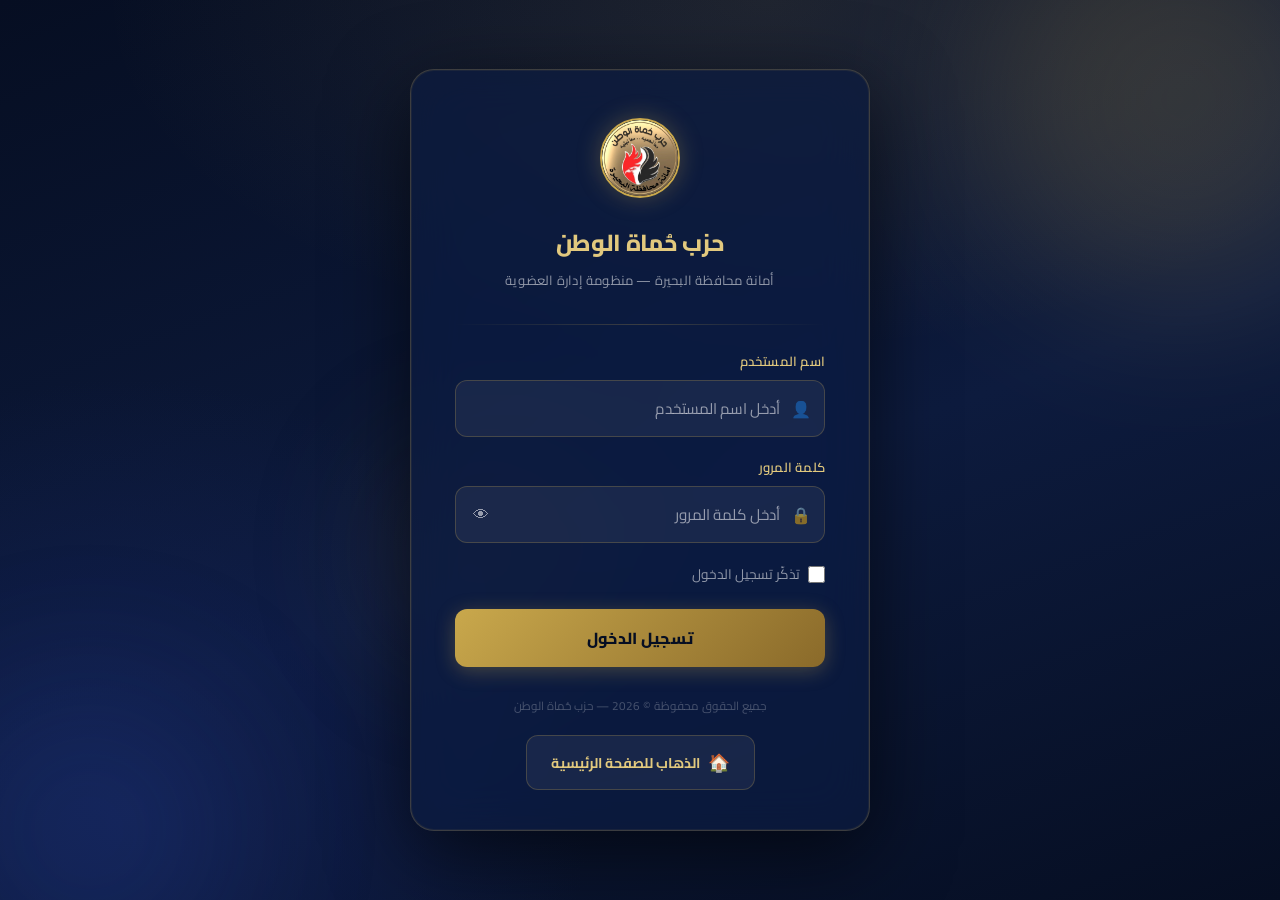
==== commit 5b863a09: "feat: logo + home link on all pages - clickable brand leads to landing page" ====
--- a/public/app.html
+++ b/public/app.html
@@ -10,7 +10,7 @@
   <link rel="preconnect" href="https://fonts.gstatic.com" crossorigin>
   <link href="https://fonts.googleapis.com/css2?family=Cairo:wght@400;600;700;800;900&family=Tajawal:wght@400;500;700;800&family=Amiri:ital,wght@0,400;0,700;1,400&display=swap" rel="stylesheet">
   
-  <link rel="stylesheet" href="style.css?v=3.0">
+  <link rel="stylesheet" href="style.css?v=4.0">
   <link rel="shortcut icon" href="assets/badge.jpg" type="image/jpeg">
 </head>
 <body>
@@ -18,7 +18,7 @@
   <!-- Top App Navigation & Header -->
   <header class="app-header no-print">
     <div class="header-container">
-      <div class="brand-box">
+      <div class="brand-box" style="cursor:pointer" onclick="window.location.href='index.html'" title="الذهاب للصفحة الرئيسية">
         <img src="assets/badge.jpg" alt="بادج حزب حماة الوطن - أمانة محافظة البحيرة" class="header-badge-img">
         <div class="brand-text">
           <h1>حزب حُماة الوطن</h1>
@@ -51,7 +51,7 @@
       </nav>
 
       <div class="header-actions">
-        <button class="btn-home-icon" onclick="switchTab('tab-form'); resetForm();" title="الصفحة الرئيسية">
+        <button class="btn-home-icon" onclick="window.location.href='index.html'" title="الذهاب للصفحة الرئيسية">
           🏠
         </button>
         <button class="btn btn-outline" id="btn-export-header" title="تصدير قاعدة البيانات إلى ملف Excel" onclick="exportCSV()">
@@ -1256,6 +1256,6 @@
     </div>
   </dialog>
 
-  <script src="app.js?v=4.0"></script>
+  <script src="app.js?v=5.0"></script>
 </body>
 </html>
--- a/public/style.css
+++ b/public/style.css
@@ -1975,34 +1975,223 @@
 /* ==========================================================================
    Responsive Breakpoints
    ========================================================================== */
+
+/* Prevent horizontal overflow on all screens */
+html, body {
+  overflow-x: hidden;
+}
+
 @media (max-width: 900px) {
   .header-container {
     flex-direction: column;
     align-items: stretch;
+    padding: 0.6rem 1rem;
+    gap: 0.6rem;
   }
 
   .nav-tabs {
+    flex-wrap: nowrap;
+    overflow-x: auto;
+    justify-content: flex-start;
+    -webkit-overflow-scrolling: touch;
+    scrollbar-width: none;
+  }
+  .nav-tabs::-webkit-scrollbar { display: none; }
+
+  .nav-tab {
+    padding: 0.4rem 0.75rem;
+    font-size: 0.85rem;
+    white-space: nowrap;
+    flex-shrink: 0;
+  }
+
+  .header-actions {
     flex-wrap: wrap;
     justify-content: center;
+    gap: 0.5rem;
+  }
+
+  .btn-home-icon {
+    width: 36px;
+    height: 36px;
+    font-size: 1rem;
   }
 
   .grid-2-cols {
+    grid-template-columns: 1fr;
+  }
+
+  .grid-2-subcols {
+    grid-template-columns: 1fr;
+  }
+
+  .mode-options-grid {
     grid-template-columns: 1fr;
   }
 
   .form-title-card {
     flex-direction: column;
     text-align: center;
+    padding: 1.25rem 1rem;
   }
 
   .pledge-signatures-grid {
     grid-template-columns: 1fr;
   }
 
+  .membership-type-selector-card {
+    padding: 1.25rem 1rem;
+  }
+
+  .form-section {
+    padding: 1.25rem 1rem;
+  }
+
+  .main-content {
+    padding: 1rem 0.75rem;
+  }
+
+  .search-input-group {
+    flex-wrap: wrap;
+  }
+  .search-input-group .btn {
+    flex-shrink: 0;
+    width: 100%;
+  }
+
+  .print-control-bar {
+    flex-direction: column;
+    gap: 1rem;
+    text-align: center;
+  }
+
+  .upload-card {
+    flex-wrap: wrap;
+    justify-content: center;
+    text-align: center;
+  }
+
   .a4-sheet-container {
     width: 100%;
+    min-height: auto;
     padding: 1rem;
   }
+
+  .activities-stats-bars {
+    grid-template-columns: 1fr;
+  }
+  .activities-stats-bars .stat-bar-item {
+    min-width: 0;
+  }
+}
+
+@media (max-width: 640px) {
+  .brand-text .slogan {
+    display: none;
+  }
+
+  .brand-text h1 {
+    font-size: 1.1rem;
+  }
+
+  .header-badge-img {
+    width: 40px;
+    height: 40px;
+  }
+
+  .main-content {
+    padding: 0.75rem 0.5rem;
+  }
+
+  .form-section {
+    padding: 1rem 0.75rem;
+  }
+
+  .membership-type-selector-card {
+    padding: 1rem 0.75rem;
+  }
+
+  .form-title-card {
+    padding: 1rem 0.75rem;
+  }
+
+  .form-wrapper {
+    max-width: 100%;
+  }
+
+  .db-header-card {
+    padding: 1rem;
+    flex-direction: column;
+    gap: 1rem;
+  }
+
+  .db-actions-area {
+    width: 100%;
+    flex-wrap: wrap;
+    justify-content: center;
+  }
+
+  .filter-item {
+    width: 100%;
+  }
+  .filter-item select {
+    min-width: 0;
+    width: 100%;
+  }
+
+  .table-container {
+    font-size: 0.82rem;
+  }
+  .members-table th,
+  .members-table td {
+    padding: 0.5rem 0.4rem;
+    font-size: 0.78rem;
+  }
+
+  .activities-grid {
+    grid-template-columns: repeat(auto-fit, minmax(120px, 1fr));
+    gap: 0.5rem;
+  }
+
+  .election-entities-wrap {
+    display: flex;
+    flex-wrap: wrap;
+    gap: 0.75rem;
+  }
+  .election-entities-wrap label {
+    flex: 1 1 calc(50% - 0.75rem);
+    font-size: 0.85rem;
+  }
+
+  .form-actions-bar {
+    flex-direction: column;
+    gap: 0.75rem;
+  }
+  .form-actions-bar .btn {
+    width: 100%;
+  }
+
+  .stat-card {
+    flex-wrap: wrap;
+    justify-content: center;
+    text-align: center;
+  }
+
+  .pledge-header {
+    flex-direction: column;
+    text-align: center;
+  }
+
+  .official-footer-note .officer-box {
+    flex-direction: column;
+    gap: 0.5rem;
+    text-align: center;
+  }
+
+  .user-info-box { padding: 4px 8px 4px 6px; }
+  .user-name { display: none; }
+  .roles-legend { flex-direction: column; }
+  #tab-users .section-header-bar { flex-direction: column; gap: 12px; }
 }
 
 /* ==========================================================================
